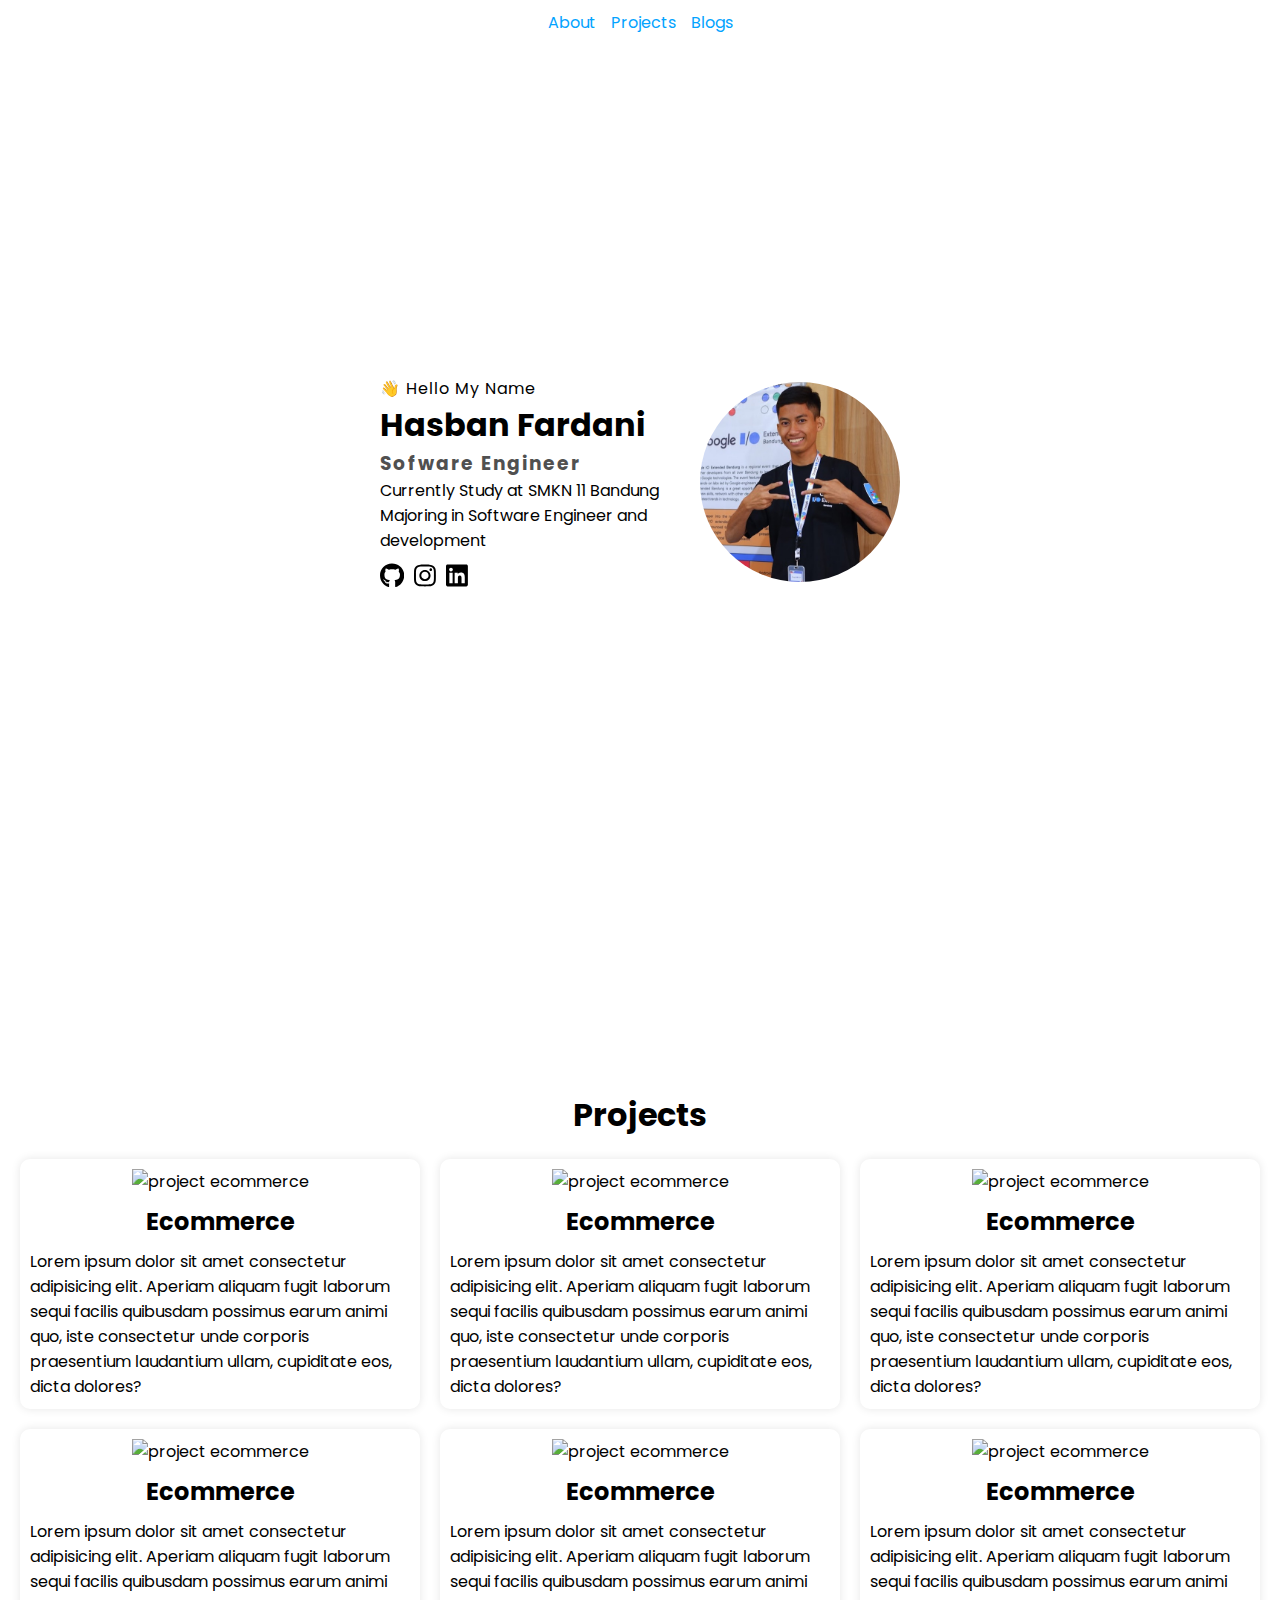
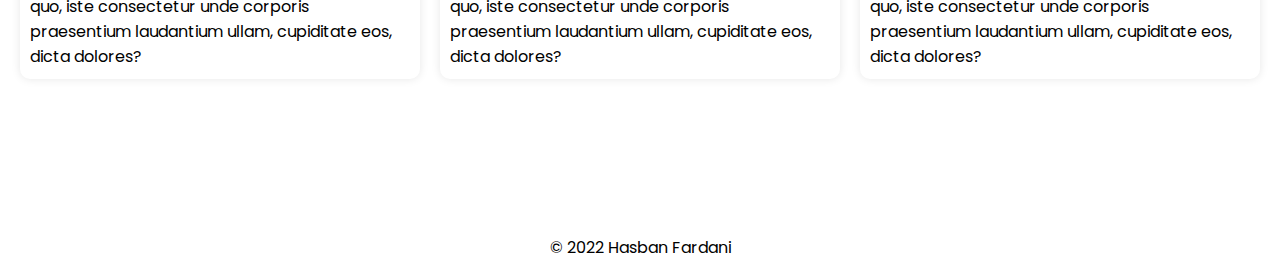
==== html-css-minimalis-porfolio/index.html @ f241a43b "minimalist web portfolio" ====
<!DOCTYPE html>
<html lang="en">

<head>
    <meta charset="UTF-8">
    <meta name="viewport" content="width=device-width, initial-scale=1.0">
    <title>Hasban Fardani</title>
    <link rel="stylesheet" href="style.css">
</head>

<body>
    <header class="navbar">
        <ul class="navbar-list">
            <li><a href="#">About</a></li>
            <li><a href="#projects">Projects</a></li>
            <li><a href="https://blog.hasban.site">Blogs</a></li>
        </ul>
    </header>
    <main>
        <div class="hero" id="about">
            <div class="hero-left">
                <span class="hello">👋 Hello My Name</span>
                <h1>Hasban Fardani</h1>
                <h2>Sofware Engineer</h2>
                <p>Currently Study at SMKN 11 Bandung Majoring in Software Engineer and development</p>
                <div class="hero-social">
                    <a href="https://github.com/hasban-fardani">
                        <svg xmlns="http://www.w3.org/2000/svg" height="25px" viewBox="0 0 496 512"><!--! Font Awesome Free 6.4.2 by @fontawesome - https://fontawesome.com License - https://fontawesome.com/license (Commercial License) Copyright 2023 Fonticons, Inc. --><path d="M165.9 397.4c0 2-2.3 3.6-5.2 3.6-3.3.3-5.6-1.3-5.6-3.6 0-2 2.3-3.6 5.2-3.6 3-.3 5.6 1.3 5.6 3.6zm-31.1-4.5c-.7 2 1.3 4.3 4.3 4.9 2.6 1 5.6 0 6.2-2s-1.3-4.3-4.3-5.2c-2.6-.7-5.5.3-6.2 2.3zm44.2-1.7c-2.9.7-4.9 2.6-4.6 4.9.3 2 2.9 3.3 5.9 2.6 2.9-.7 4.9-2.6 4.6-4.6-.3-1.9-3-3.2-5.9-2.9zM244.8 8C106.1 8 0 113.3 0 252c0 110.9 69.8 205.8 169.5 239.2 12.8 2.3 17.3-5.6 17.3-12.1 0-6.2-.3-40.4-.3-61.4 0 0-70 15-84.7-29.8 0 0-11.4-29.1-27.8-36.6 0 0-22.9-15.7 1.6-15.4 0 0 24.9 2 38.6 25.8 21.9 38.6 58.6 27.5 72.9 20.9 2.3-16 8.8-27.1 16-33.7-55.9-6.2-112.3-14.3-112.3-110.5 0-27.5 7.6-41.3 23.6-58.9-2.6-6.5-11.1-33.3 2.6-67.9 20.9-6.5 69 27 69 27 20-5.6 41.5-8.5 62.8-8.5s42.8 2.9 62.8 8.5c0 0 48.1-33.6 69-27 13.7 34.7 5.2 61.4 2.6 67.9 16 17.7 25.8 31.5 25.8 58.9 0 96.5-58.9 104.2-114.8 110.5 9.2 7.9 17 22.9 17 46.4 0 33.7-.3 75.4-.3 83.6 0 6.5 4.6 14.4 17.3 12.1C428.2 457.8 496 362.9 496 252 496 113.3 383.5 8 244.8 8zM97.2 352.9c-1.3 1-1 3.3.7 5.2 1.6 1.6 3.9 2.3 5.2 1 1.3-1 1-3.3-.7-5.2-1.6-1.6-3.9-2.3-5.2-1zm-10.8-8.1c-.7 1.3.3 2.9 2.3 3.9 1.6 1 3.6.7 4.3-.7.7-1.3-.3-2.9-2.3-3.9-2-.6-3.6-.3-4.3.7zm32.4 35.6c-1.6 1.3-1 4.3 1.3 6.2 2.3 2.3 5.2 2.6 6.5 1 1.3-1.3.7-4.3-1.3-6.2-2.2-2.3-5.2-2.6-6.5-1zm-11.4-14.7c-1.6 1-1.6 3.6 0 5.9 1.6 2.3 4.3 3.3 5.6 2.3 1.6-1.3 1.6-3.9 0-6.2-1.4-2.3-4-3.3-5.6-2z"/></svg>
                    </a>
                    <a href="https://www.instagram.com/hasban_fardani/">
                        <svg xmlns="http://www.w3.org/2000/svg" height="25px" viewBox="0 0 448 512"><!--! Font Awesome Free 6.4.2 by @fontawesome - https://fontawesome.com License - https://fontawesome.com/license (Commercial License) Copyright 2023 Fonticons, Inc. --><path d="M224.1 141c-63.6 0-114.9 51.3-114.9 114.9s51.3 114.9 114.9 114.9S339 319.5 339 255.9 287.7 141 224.1 141zm0 189.6c-41.1 0-74.7-33.5-74.7-74.7s33.5-74.7 74.7-74.7 74.7 33.5 74.7 74.7-33.6 74.7-74.7 74.7zm146.4-194.3c0 14.9-12 26.8-26.8 26.8-14.9 0-26.8-12-26.8-26.8s12-26.8 26.8-26.8 26.8 12 26.8 26.8zm76.1 27.2c-1.7-35.9-9.9-67.7-36.2-93.9-26.2-26.2-58-34.4-93.9-36.2-37-2.1-147.9-2.1-184.9 0-35.8 1.7-67.6 9.9-93.9 36.1s-34.4 58-36.2 93.9c-2.1 37-2.1 147.9 0 184.9 1.7 35.9 9.9 67.7 36.2 93.9s58 34.4 93.9 36.2c37 2.1 147.9 2.1 184.9 0 35.9-1.7 67.7-9.9 93.9-36.2 26.2-26.2 34.4-58 36.2-93.9 2.1-37 2.1-147.8 0-184.8zM398.8 388c-7.8 19.6-22.9 34.7-42.6 42.6-29.5 11.7-99.5 9-132.1 9s-102.7 2.6-132.1-9c-19.6-7.8-34.7-22.9-42.6-42.6-11.7-29.5-9-99.5-9-132.1s-2.6-102.7 9-132.1c7.8-19.6 22.9-34.7 42.6-42.6 29.5-11.7 99.5-9 132.1-9s102.7-2.6 132.1 9c19.6 7.8 34.7 22.9 42.6 42.6 11.7 29.5 9 99.5 9 132.1s2.7 102.7-9 132.1z"/></svg>
                    </a>
                    <a href="https://www.linkedin.com/in/hasban-fardani/">
                        <svg xmlns="http://www.w3.org/2000/svg" height="25px" viewBox="0 0 448 512"><!--! Font Awesome Free 6.4.2 by @fontawesome - https://fontawesome.com License - https://fontawesome.com/license (Commercial License) Copyright 2023 Fonticons, Inc. --><path d="M416 32H31.9C14.3 32 0 46.5 0 64.3v383.4C0 465.5 14.3 480 31.9 480H416c17.6 0 32-14.5 32-32.3V64.3c0-17.8-14.4-32.3-32-32.3zM135.4 416H69V202.2h66.5V416zm-33.2-243c-21.3 0-38.5-17.3-38.5-38.5S80.9 96 102.2 96c21.2 0 38.5 17.3 38.5 38.5 0 21.3-17.2 38.5-38.5 38.5zm282.1 243h-66.4V312c0-24.8-.5-56.7-34.5-56.7-34.6 0-39.9 27-39.9 54.9V416h-66.4V202.2h63.7v29.2h.9c8.9-16.8 30.6-34.5 62.9-34.5 67.2 0 79.7 44.3 79.7 101.9V416z"/></svg>
                    </a>
                </div>
                <div class="hero-skills">

                </div>
            </div>
            <div class="hero-right">
                <img src="images/me-at-google-io-landscape croped.jpg" alt="Hasban" class="hero-image">
            </div>
        </div>
        <div id="projects"> 
            <h1 class="section-title">Projects</h1>
            <div class="project-container">
                <div class="project-item">
                    <img src="https://picsum.photos/300" alt="project ecommerce" class="project-image">
                    <h2 class="project-title">Ecommerce</h2>
                    <p class="project-description">Lorem ipsum dolor sit amet consectetur adipisicing elit. Aperiam aliquam fugit laborum sequi facilis quibusdam possimus earum animi quo, iste consectetur unde corporis praesentium laudantium ullam, cupiditate eos, dicta dolores?</p>
                </div>

                <div class="project-item">
                    <img src="https://picsum.photos/300" alt="project ecommerce" class="project-image">
                    <h2 class="project-title">Ecommerce</h2>
                    <p class="project-description">Lorem ipsum dolor sit amet consectetur adipisicing elit. Aperiam aliquam fugit laborum sequi facilis quibusdam possimus earum animi quo, iste consectetur unde corporis praesentium laudantium ullam, cupiditate eos, dicta dolores?</p>
                </div>

                <div class="project-item">
                    <img src="https://picsum.photos/300" alt="project ecommerce" class="project-image">
                    <h2 class="project-title">Ecommerce</h2>
                    <p class="project-description">Lorem ipsum dolor sit amet consectetur adipisicing elit. Aperiam aliquam fugit laborum sequi facilis quibusdam possimus earum animi quo, iste consectetur unde corporis praesentium laudantium ullam, cupiditate eos, dicta dolores?</p>
                </div>

                <div class="project-item">
                    <img src="https://picsum.photos/300" alt="project ecommerce" class="project-image">
                    <h2 class="project-title">Ecommerce</h2>
                    <p class="project-description">Lorem ipsum dolor sit amet consectetur adipisicing elit. Aperiam aliquam fugit laborum sequi facilis quibusdam possimus earum animi quo, iste consectetur unde corporis praesentium laudantium ullam, cupiditate eos, dicta dolores?</p>
                </div>

                <div class="project-item">
                    <img src="https://picsum.photos/300" alt="project ecommerce" class="project-image">
                    <h2 class="project-title">Ecommerce</h2>
                    <p class="project-description">Lorem ipsum dolor sit amet consectetur adipisicing elit. Aperiam aliquam fugit laborum sequi facilis quibusdam possimus earum animi quo, iste consectetur unde corporis praesentium laudantium ullam, cupiditate eos, dicta dolores?</p>
                </div>

                <div class="project-item">
                    <img src="https://picsum.photos/300" alt="project ecommerce" class="project-image">
                    <h2 class="project-title">Ecommerce</h2>
                    <p class="project-description">Lorem ipsum dolor sit amet consectetur adipisicing elit. Aperiam aliquam fugit laborum sequi facilis quibusdam possimus earum animi quo, iste consectetur unde corporis praesentium laudantium ullam, cupiditate eos, dicta dolores?</p>
                </div>
            </div>
        </div>
    </main>
    <footer style="text-align: center;">
        <p>&copy; 2022 Hasban Fardani</p>
    </footer>
    <script src="main.js"></script>
</body>

</html>
---- html-css-minimalis-porfolio/style.css ----
@import url('https://fonts.googleapis.com/css2?family=Poppins&display=swap');

* {
    margin: 0;
    padding: 0;
}

:root::-webkit-scrollbar {
    background-color: gray;
    width: 10px;
}

:root::-webkit-scrollbar-thumb {
    background-color: rgb(3, 163, 255);
    border-radius: 10px;
}

html {
    scroll-behavior: smooth;
    overflow-x: hidden;
}

body {
    font-family: Poppins;
}

.navbar {
    display: flex;
    justify-content: center;
    align-items: center;
    animation: FadeInLeft 1s ease-in-out;
}

.navbar-list {
    list-style: none;
    display: flex;
    gap: 15px;
    margin-top: 10px;
}

.navbar-list a {
    text-decoration: none;
    color: rgb(3, 163, 255);
    transition: all 0.3s ease-in-out;
}

.navbar-list a:hover {
    text-decoration: underline;
    font-size: large;
    color: blue;
}

.sticky {
    position: fixed;
    top: 0;
    backdrop-filter: blur(10px);
    width: 100%;
}

.hero {
    height: 100dvh;
    width: 100vw;
    display: flex;
    justify-content: center;
    align-items: center;
    gap: 20px;
    animation: fadeIn 1s ease-in-out 0.5s;
}

.hero-image {
    width: 200px;
    height: 200px;
    border-radius: 50%;
    object-fit: cover;
}

.hero-left h1 {
    margin: 0;
    padding: 0;
}

.hero-left h2 {
    margin-top: 0;
    font-size: 14pt;
    color: rgb(80, 80, 80);
    letter-spacing: 2px;
}

.hero-left p {
    max-width: 300px;
}

.hero-social {
    margin-top: 10px;
    display: flex;
    gap: 10px;
    transition: all 0.5s ease-in-out;
}

.hero-social a svg:hover {
    fill: blue;
    transform: scale(1.2);
}

.hello {
    letter-spacing: 1px;
}

#projects {
    text-align: center;
    padding: 0 20px;
    transition: all 0.5s ease-in-out;
    display: flex;
    flex-direction: column;
    justify-content: center;
    align-items: center;
    min-height: 100dvh;
}

.project-container {
    margin-top: 20px;
    gap: 20px;
    text-align: start;
    display: grid;
    grid-template-columns: 1fr 1fr 1fr;
}

.project-item {
    display: flex;
    flex-direction: column;
    justify-content: center;
    align-items: center;
    gap: 10px;
    padding: 10px;
    border-radius: 10px;
    box-shadow: 0 0 10px rgba(0, 0, 0, 0.1);
    transition: all 0.3s ease-in-out;
}

.project-item:hover {
    transform: scale(1.05);
}

/* SM */
@media screen and (max-width: 600px) {
    .hero {
        flex-direction: column-reverse;
        margin-top: 0;
        padding: 0 4px;
    }
    .hero-image {
        width: 150px;
        height: 150px;
        border-radius: 50%;
        object-fit: cover;
    }
}

/* MD */
@media screen and (max-width: 900px) {
    .project-container {
        grid-template-columns: 1fr;
    }
}

@keyframes fadeIn {
    from {
        opacity: 0;
    }
    to {
        opacity: 1;
    }
}

@keyframes FadeInLeft {
    from {
        opacity: 0;
        transform: translateX(-100px);
    }
    to {
        opacity: 1;
        transform: translateX(0);
    }
}
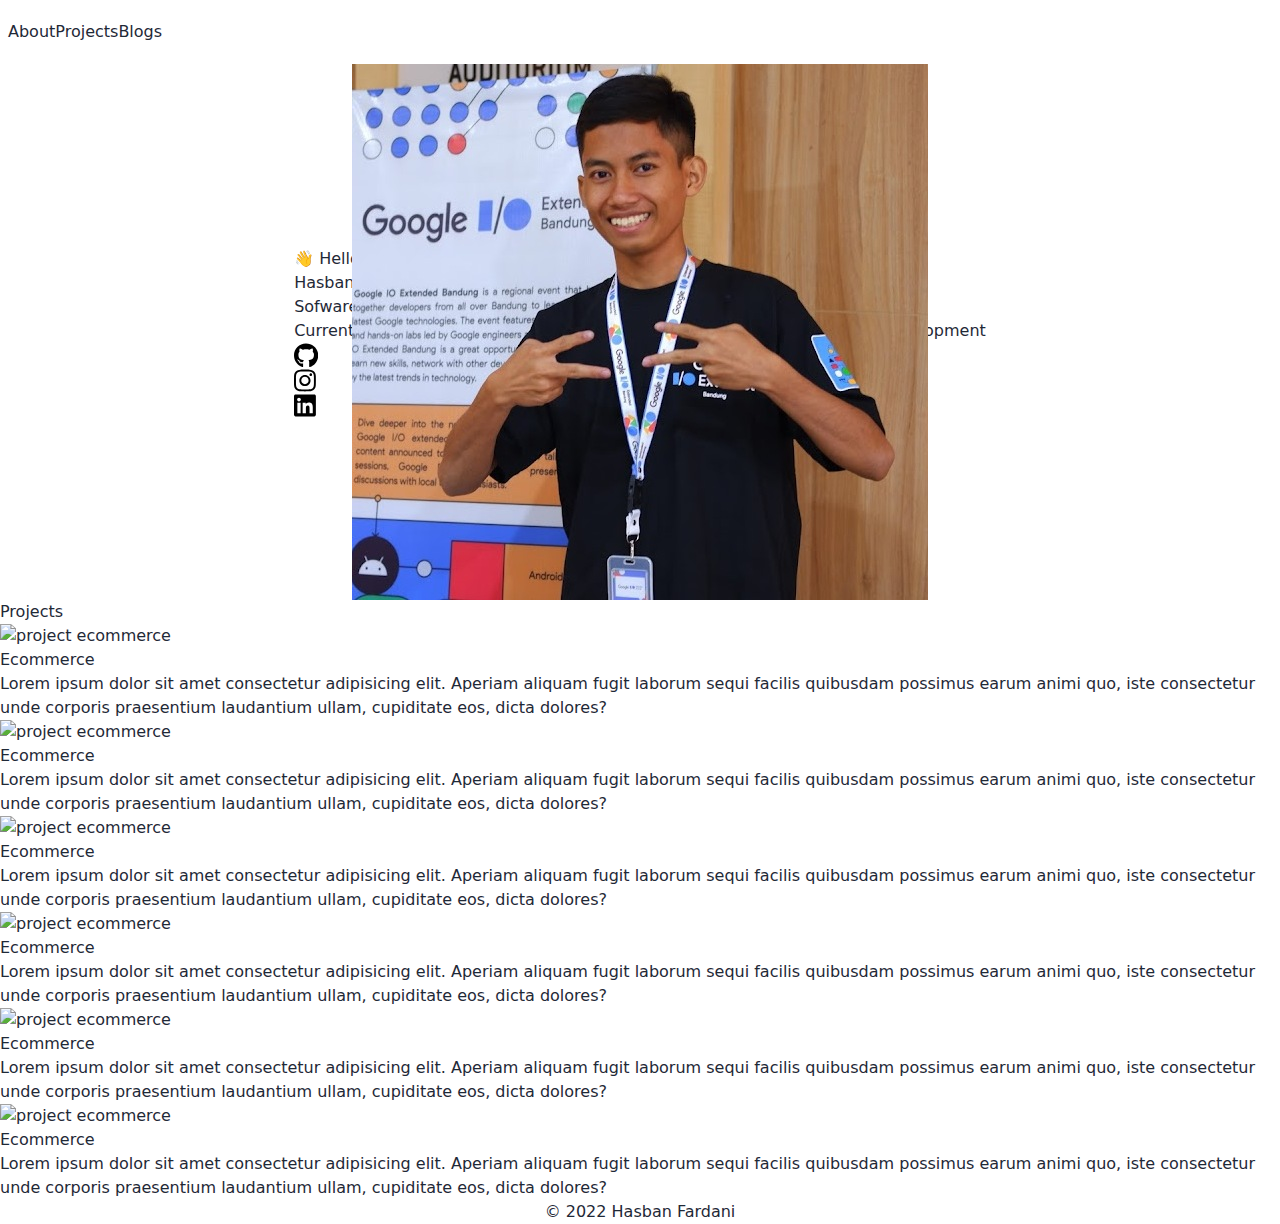
==== commit d7032189: "add index.html and edit last pages" ====
--- a/html-css-minimalis-porfolio/index.html
+++ b/html-css-minimalis-porfolio/index.html
@@ -5,7 +5,7 @@
     <meta charset="UTF-8">
     <meta name="viewport" content="width=device-width, initial-scale=1.0">
     <title>Hasban Fardani</title>
-    <link rel="stylesheet" href="style.css">
+    <link rel="stylesheet" href="/style.css">
 </head>
 
 <body>
--- a/style.css
+++ b/style.css
@@ -0,0 +1,2139 @@
+/*
+! tailwindcss v3.3.5 | MIT License | https://tailwindcss.com
+*/
+
+/*
+1. Prevent padding and border from affecting element width. (https://github.com/mozdevs/cssremedy/issues/4)
+2. Allow adding a border to an element by just adding a border-width. (https://github.com/tailwindcss/tailwindcss/pull/116)
+*/
+
+*,
+::before,
+::after {
+  box-sizing: border-box;
+  /* 1 */
+  border-width: 0;
+  /* 2 */
+  border-style: solid;
+  /* 2 */
+  border-color: #e5e7eb;
+  /* 2 */
+}
+
+::before,
+::after {
+  --tw-content: '';
+}
+
+/*
+1. Use a consistent sensible line-height in all browsers.
+2. Prevent adjustments of font size after orientation changes in iOS.
+3. Use a more readable tab size.
+4. Use the user's configured `sans` font-family by default.
+5. Use the user's configured `sans` font-feature-settings by default.
+6. Use the user's configured `sans` font-variation-settings by default.
+*/
+
+html {
+  line-height: 1.5;
+  /* 1 */
+  -webkit-text-size-adjust: 100%;
+  /* 2 */
+  -moz-tab-size: 4;
+  /* 3 */
+  -o-tab-size: 4;
+     tab-size: 4;
+  /* 3 */
+  font-family: ui-sans-serif, system-ui, -apple-system, BlinkMacSystemFont, "Segoe UI", Roboto, "Helvetica Neue", Arial, "Noto Sans", sans-serif, "Apple Color Emoji", "Segoe UI Emoji", "Segoe UI Symbol", "Noto Color Emoji";
+  /* 4 */
+  font-feature-settings: normal;
+  /* 5 */
+  font-variation-settings: normal;
+  /* 6 */
+}
+
+/*
+1. Remove the margin in all browsers.
+2. Inherit line-height from `html` so users can set them as a class directly on the `html` element.
+*/
+
+body {
+  margin: 0;
+  /* 1 */
+  line-height: inherit;
+  /* 2 */
+}
+
+/*
+1. Add the correct height in Firefox.
+2. Correct the inheritance of border color in Firefox. (https://bugzilla.mozilla.org/show_bug.cgi?id=190655)
+3. Ensure horizontal rules are visible by default.
+*/
+
+hr {
+  height: 0;
+  /* 1 */
+  color: inherit;
+  /* 2 */
+  border-top-width: 1px;
+  /* 3 */
+}
+
+/*
+Add the correct text decoration in Chrome, Edge, and Safari.
+*/
+
+abbr:where([title]) {
+  -webkit-text-decoration: underline dotted;
+          text-decoration: underline dotted;
+}
+
+/*
+Remove the default font size and weight for headings.
+*/
+
+h1,
+h2,
+h3,
+h4,
+h5,
+h6 {
+  font-size: inherit;
+  font-weight: inherit;
+}
+
+/*
+Reset links to optimize for opt-in styling instead of opt-out.
+*/
+
+a {
+  color: inherit;
+  text-decoration: inherit;
+}
+
+/*
+Add the correct font weight in Edge and Safari.
+*/
+
+b,
+strong {
+  font-weight: bolder;
+}
+
+/*
+1. Use the user's configured `mono` font family by default.
+2. Correct the odd `em` font sizing in all browsers.
+*/
+
+code,
+kbd,
+samp,
+pre {
+  font-family: ui-monospace, SFMono-Regular, Menlo, Monaco, Consolas, "Liberation Mono", "Courier New", monospace;
+  /* 1 */
+  font-size: 1em;
+  /* 2 */
+}
+
+/*
+Add the correct font size in all browsers.
+*/
+
+small {
+  font-size: 80%;
+}
+
+/*
+Prevent `sub` and `sup` elements from affecting the line height in all browsers.
+*/
+
+sub,
+sup {
+  font-size: 75%;
+  line-height: 0;
+  position: relative;
+  vertical-align: baseline;
+}
+
+sub {
+  bottom: -0.25em;
+}
+
+sup {
+  top: -0.5em;
+}
+
+/*
+1. Remove text indentation from table contents in Chrome and Safari. (https://bugs.chromium.org/p/chromium/issues/detail?id=999088, https://bugs.webkit.org/show_bug.cgi?id=201297)
+2. Correct table border color inheritance in all Chrome and Safari. (https://bugs.chromium.org/p/chromium/issues/detail?id=935729, https://bugs.webkit.org/show_bug.cgi?id=195016)
+3. Remove gaps between table borders by default.
+*/
+
+table {
+  text-indent: 0;
+  /* 1 */
+  border-color: inherit;
+  /* 2 */
+  border-collapse: collapse;
+  /* 3 */
+}
+
+/*
+1. Change the font styles in all browsers.
+2. Remove the margin in Firefox and Safari.
+3. Remove default padding in all browsers.
+*/
+
+button,
+input,
+optgroup,
+select,
+textarea {
+  font-family: inherit;
+  /* 1 */
+  font-feature-settings: inherit;
+  /* 1 */
+  font-variation-settings: inherit;
+  /* 1 */
+  font-size: 100%;
+  /* 1 */
+  font-weight: inherit;
+  /* 1 */
+  line-height: inherit;
+  /* 1 */
+  color: inherit;
+  /* 1 */
+  margin: 0;
+  /* 2 */
+  padding: 0;
+  /* 3 */
+}
+
+/*
+Remove the inheritance of text transform in Edge and Firefox.
+*/
+
+button,
+select {
+  text-transform: none;
+}
+
+/*
+1. Correct the inability to style clickable types in iOS and Safari.
+2. Remove default button styles.
+*/
+
+button,
+[type='button'],
+[type='reset'],
+[type='submit'] {
+  -webkit-appearance: button;
+  /* 1 */
+  background-color: transparent;
+  /* 2 */
+  background-image: none;
+  /* 2 */
+}
+
+/*
+Use the modern Firefox focus style for all focusable elements.
+*/
+
+:-moz-focusring {
+  outline: auto;
+}
+
+/*
+Remove the additional `:invalid` styles in Firefox. (https://github.com/mozilla/gecko-dev/blob/2f9eacd9d3d995c937b4251a5557d95d494c9be1/layout/style/res/forms.css#L728-L737)
+*/
+
+:-moz-ui-invalid {
+  box-shadow: none;
+}
+
+/*
+Add the correct vertical alignment in Chrome and Firefox.
+*/
+
+progress {
+  vertical-align: baseline;
+}
+
+/*
+Correct the cursor style of increment and decrement buttons in Safari.
+*/
+
+::-webkit-inner-spin-button,
+::-webkit-outer-spin-button {
+  height: auto;
+}
+
+/*
+1. Correct the odd appearance in Chrome and Safari.
+2. Correct the outline style in Safari.
+*/
+
+[type='search'] {
+  -webkit-appearance: textfield;
+  /* 1 */
+  outline-offset: -2px;
+  /* 2 */
+}
+
+/*
+Remove the inner padding in Chrome and Safari on macOS.
+*/
+
+::-webkit-search-decoration {
+  -webkit-appearance: none;
+}
+
+/*
+1. Correct the inability to style clickable types in iOS and Safari.
+2. Change font properties to `inherit` in Safari.
+*/
+
+::-webkit-file-upload-button {
+  -webkit-appearance: button;
+  /* 1 */
+  font: inherit;
+  /* 2 */
+}
+
+/*
+Add the correct display in Chrome and Safari.
+*/
+
+summary {
+  display: list-item;
+}
+
+/*
+Removes the default spacing and border for appropriate elements.
+*/
+
+blockquote,
+dl,
+dd,
+h1,
+h2,
+h3,
+h4,
+h5,
+h6,
+hr,
+figure,
+p,
+pre {
+  margin: 0;
+}
+
+fieldset {
+  margin: 0;
+  padding: 0;
+}
+
+legend {
+  padding: 0;
+}
+
+ol,
+ul,
+menu {
+  list-style: none;
+  margin: 0;
+  padding: 0;
+}
+
+/*
+Reset default styling for dialogs.
+*/
+
+dialog {
+  padding: 0;
+}
+
+/*
+Prevent resizing textareas horizontally by default.
+*/
+
+textarea {
+  resize: vertical;
+}
+
+/*
+1. Reset the default placeholder opacity in Firefox. (https://github.com/tailwindlabs/tailwindcss/issues/3300)
+2. Set the default placeholder color to the user's configured gray 400 color.
+*/
+
+input::-moz-placeholder, textarea::-moz-placeholder {
+  opacity: 1;
+  /* 1 */
+  color: #9ca3af;
+  /* 2 */
+}
+
+input::placeholder,
+textarea::placeholder {
+  opacity: 1;
+  /* 1 */
+  color: #9ca3af;
+  /* 2 */
+}
+
+/*
+Set the default cursor for buttons.
+*/
+
+button,
+[role="button"] {
+  cursor: pointer;
+}
+
+/*
+Make sure disabled buttons don't get the pointer cursor.
+*/
+
+:disabled {
+  cursor: default;
+}
+
+/*
+1. Make replaced elements `display: block` by default. (https://github.com/mozdevs/cssremedy/issues/14)
+2. Add `vertical-align: middle` to align replaced elements more sensibly by default. (https://github.com/jensimmons/cssremedy/issues/14#issuecomment-634934210)
+   This can trigger a poorly considered lint error in some tools but is included by design.
+*/
+
+img,
+svg,
+video,
+canvas,
+audio,
+iframe,
+embed,
+object {
+  display: block;
+  /* 1 */
+  vertical-align: middle;
+  /* 2 */
+}
+
+/*
+Constrain images and videos to the parent width and preserve their intrinsic aspect ratio. (https://github.com/mozdevs/cssremedy/issues/14)
+*/
+
+img,
+video {
+  max-width: 100%;
+  height: auto;
+}
+
+/* Make elements with the HTML hidden attribute stay hidden by default */
+
+[hidden] {
+  display: none;
+}
+
+:root,
+[data-theme] {
+  background-color: var(--fallback-b1,oklch(var(--b1)/1));
+  color: var(--fallback-bc,oklch(var(--bc)/1));
+}
+
+@supports not (color: oklch(0 0 0)) {
+  :root {
+    color-scheme: light;
+    --fallback-p: #491eff;
+    --fallback-pc: #d4dbff;
+    --fallback-s: #ff41c7;
+    --fallback-sc: #fff9fc;
+    --fallback-a: #00cfbd;
+    --fallback-ac: #00100d;
+    --fallback-n: #2b3440;
+    --fallback-nc: #d7dde4;
+    --fallback-b1: #ffffff;
+    --fallback-b2: #e5e6e6;
+    --fallback-b3: #e5e6e6;
+    --fallback-bc: #1f2937;
+    --fallback-in: #00b3f0;
+    --fallback-inc: #000000;
+    --fallback-su: #00ca92;
+    --fallback-suc: #000000;
+    --fallback-wa: #ffc22d;
+    --fallback-wac: #000000;
+    --fallback-er: #ff6f70;
+    --fallback-erc: #000000;
+  }
+
+  @media (prefers-color-scheme: dark) {
+    :root {
+      color-scheme: dark;
+      --fallback-p: #7582ff;
+      --fallback-pc: #050617;
+      --fallback-s: #ff71cf;
+      --fallback-sc: #190211;
+      --fallback-a: #00c7b5;
+      --fallback-ac: #000e0c;
+      --fallback-n: #2a323c;
+      --fallback-nc: #a6adbb;
+      --fallback-b1: #1d232a;
+      --fallback-b2: #191e24;
+      --fallback-b3: #15191e;
+      --fallback-bc: #a6adbb;
+      --fallback-in: #00b3f0;
+      --fallback-inc: #000000;
+      --fallback-su: #00ca92;
+      --fallback-suc: #000000;
+      --fallback-wa: #ffc22d;
+      --fallback-wac: #000000;
+      --fallback-er: #ff6f70;
+      --fallback-erc: #000000;
+    }
+  }
+}
+
+html {
+  -webkit-tap-highlight-color: transparent;
+}
+
+:root {
+  color-scheme: light;
+  --in: 0.7206 0.191 231.6;
+  --su: 64.8% 0.150 160;
+  --wa: 0.8471 0.199 83.87;
+  --er: 0.7176 0.221 22.18;
+  --pc: 0.89824 0.06192 275.75;
+  --ac: 0.15352 0.0368 183.61;
+  --inc: 0 0 0;
+  --suc: 0 0 0;
+  --wac: 0 0 0;
+  --erc: 0 0 0;
+  --rounded-box: 1rem;
+  --rounded-btn: 0.5rem;
+  --rounded-badge: 1.9rem;
+  --animation-btn: 0.25s;
+  --animation-input: .2s;
+  --btn-focus-scale: 0.95;
+  --border-btn: 1px;
+  --tab-border: 1px;
+  --tab-radius: 0.5rem;
+  --p: 0.4912 0.3096 275.75;
+  --s: 0.6971 0.329 342.55;
+  --sc: 0.9871 0.0106 342.55;
+  --a: 0.7676 0.184 183.61;
+  --n: 0.321785 0.02476 255.701624;
+  --nc: 0.894994 0.011585 252.096176;
+  --b1: 1 0 0;
+  --b2: 0.961151 0 0;
+  --b3: 0.924169 0.00108 197.137559;
+  --bc: 0.278078 0.029596 256.847952;
+}
+
+@media (prefers-color-scheme: dark) {
+  :root {
+    color-scheme: dark;
+    --in: 0.7206 0.191 231.6;
+    --su: 64.8% 0.150 160;
+    --wa: 0.8471 0.199 83.87;
+    --er: 0.7176 0.221 22.18;
+    --pc: 0.13138 0.0392 275.75;
+    --sc: 0.1496 0.052 342.55;
+    --ac: 0.14902 0.0334 183.61;
+    --inc: 0 0 0;
+    --suc: 0 0 0;
+    --wac: 0 0 0;
+    --erc: 0 0 0;
+    --rounded-box: 1rem;
+    --rounded-btn: 0.5rem;
+    --rounded-badge: 1.9rem;
+    --animation-btn: 0.25s;
+    --animation-input: .2s;
+    --btn-focus-scale: 0.95;
+    --border-btn: 1px;
+    --tab-border: 1px;
+    --tab-radius: 0.5rem;
+    --p: 0.6569 0.196 275.75;
+    --s: 0.748 0.26 342.55;
+    --a: 0.7451 0.167 183.61;
+    --n: 0.313815 0.021108 254.139175;
+    --nc: 0.746477 0.0216 264.435964;
+    --b1: 0.253267 0.015896 252.417568;
+    --b2: 0.232607 0.013807 253.100675;
+    --b3: 0.211484 0.01165 254.087939;
+    --bc: 0.746477 0.0216 264.435964;
+  }
+}
+
+[data-theme=light] {
+  color-scheme: light;
+  --in: 0.7206 0.191 231.6;
+  --su: 64.8% 0.150 160;
+  --wa: 0.8471 0.199 83.87;
+  --er: 0.7176 0.221 22.18;
+  --pc: 0.89824 0.06192 275.75;
+  --ac: 0.15352 0.0368 183.61;
+  --inc: 0 0 0;
+  --suc: 0 0 0;
+  --wac: 0 0 0;
+  --erc: 0 0 0;
+  --rounded-box: 1rem;
+  --rounded-btn: 0.5rem;
+  --rounded-badge: 1.9rem;
+  --animation-btn: 0.25s;
+  --animation-input: .2s;
+  --btn-focus-scale: 0.95;
+  --border-btn: 1px;
+  --tab-border: 1px;
+  --tab-radius: 0.5rem;
+  --p: 0.4912 0.3096 275.75;
+  --s: 0.6971 0.329 342.55;
+  --sc: 0.9871 0.0106 342.55;
+  --a: 0.7676 0.184 183.61;
+  --n: 0.321785 0.02476 255.701624;
+  --nc: 0.894994 0.011585 252.096176;
+  --b1: 1 0 0;
+  --b2: 0.961151 0 0;
+  --b3: 0.924169 0.00108 197.137559;
+  --bc: 0.278078 0.029596 256.847952;
+}
+
+:root:has(input.theme-controller[value=light]:checked) {
+  color-scheme: light;
+  --in: 0.7206 0.191 231.6;
+  --su: 64.8% 0.150 160;
+  --wa: 0.8471 0.199 83.87;
+  --er: 0.7176 0.221 22.18;
+  --pc: 0.89824 0.06192 275.75;
+  --ac: 0.15352 0.0368 183.61;
+  --inc: 0 0 0;
+  --suc: 0 0 0;
+  --wac: 0 0 0;
+  --erc: 0 0 0;
+  --rounded-box: 1rem;
+  --rounded-btn: 0.5rem;
+  --rounded-badge: 1.9rem;
+  --animation-btn: 0.25s;
+  --animation-input: .2s;
+  --btn-focus-scale: 0.95;
+  --border-btn: 1px;
+  --tab-border: 1px;
+  --tab-radius: 0.5rem;
+  --p: 0.4912 0.3096 275.75;
+  --s: 0.6971 0.329 342.55;
+  --sc: 0.9871 0.0106 342.55;
+  --a: 0.7676 0.184 183.61;
+  --n: 0.321785 0.02476 255.701624;
+  --nc: 0.894994 0.011585 252.096176;
+  --b1: 1 0 0;
+  --b2: 0.961151 0 0;
+  --b3: 0.924169 0.00108 197.137559;
+  --bc: 0.278078 0.029596 256.847952;
+}
+
+[data-theme=dark] {
+  color-scheme: dark;
+  --in: 0.7206 0.191 231.6;
+  --su: 64.8% 0.150 160;
+  --wa: 0.8471 0.199 83.87;
+  --er: 0.7176 0.221 22.18;
+  --pc: 0.13138 0.0392 275.75;
+  --sc: 0.1496 0.052 342.55;
+  --ac: 0.14902 0.0334 183.61;
+  --inc: 0 0 0;
+  --suc: 0 0 0;
+  --wac: 0 0 0;
+  --erc: 0 0 0;
+  --rounded-box: 1rem;
+  --rounded-btn: 0.5rem;
+  --rounded-badge: 1.9rem;
+  --animation-btn: 0.25s;
+  --animation-input: .2s;
+  --btn-focus-scale: 0.95;
+  --border-btn: 1px;
+  --tab-border: 1px;
+  --tab-radius: 0.5rem;
+  --p: 0.6569 0.196 275.75;
+  --s: 0.748 0.26 342.55;
+  --a: 0.7451 0.167 183.61;
+  --n: 0.313815 0.021108 254.139175;
+  --nc: 0.746477 0.0216 264.435964;
+  --b1: 0.253267 0.015896 252.417568;
+  --b2: 0.232607 0.013807 253.100675;
+  --b3: 0.211484 0.01165 254.087939;
+  --bc: 0.746477 0.0216 264.435964;
+}
+
+:root:has(input.theme-controller[value=dark]:checked) {
+  color-scheme: dark;
+  --in: 0.7206 0.191 231.6;
+  --su: 64.8% 0.150 160;
+  --wa: 0.8471 0.199 83.87;
+  --er: 0.7176 0.221 22.18;
+  --pc: 0.13138 0.0392 275.75;
+  --sc: 0.1496 0.052 342.55;
+  --ac: 0.14902 0.0334 183.61;
+  --inc: 0 0 0;
+  --suc: 0 0 0;
+  --wac: 0 0 0;
+  --erc: 0 0 0;
+  --rounded-box: 1rem;
+  --rounded-btn: 0.5rem;
+  --rounded-badge: 1.9rem;
+  --animation-btn: 0.25s;
+  --animation-input: .2s;
+  --btn-focus-scale: 0.95;
+  --border-btn: 1px;
+  --tab-border: 1px;
+  --tab-radius: 0.5rem;
+  --p: 0.6569 0.196 275.75;
+  --s: 0.748 0.26 342.55;
+  --a: 0.7451 0.167 183.61;
+  --n: 0.313815 0.021108 254.139175;
+  --nc: 0.746477 0.0216 264.435964;
+  --b1: 0.253267 0.015896 252.417568;
+  --b2: 0.232607 0.013807 253.100675;
+  --b3: 0.211484 0.01165 254.087939;
+  --bc: 0.746477 0.0216 264.435964;
+}
+
+*, ::before, ::after {
+  --tw-border-spacing-x: 0;
+  --tw-border-spacing-y: 0;
+  --tw-translate-x: 0;
+  --tw-translate-y: 0;
+  --tw-rotate: 0;
+  --tw-skew-x: 0;
+  --tw-skew-y: 0;
+  --tw-scale-x: 1;
+  --tw-scale-y: 1;
+  --tw-pan-x:  ;
+  --tw-pan-y:  ;
+  --tw-pinch-zoom:  ;
+  --tw-scroll-snap-strictness: proximity;
+  --tw-gradient-from-position:  ;
+  --tw-gradient-via-position:  ;
+  --tw-gradient-to-position:  ;
+  --tw-ordinal:  ;
+  --tw-slashed-zero:  ;
+  --tw-numeric-figure:  ;
+  --tw-numeric-spacing:  ;
+  --tw-numeric-fraction:  ;
+  --tw-ring-inset:  ;
+  --tw-ring-offset-width: 0px;
+  --tw-ring-offset-color: #fff;
+  --tw-ring-color: rgb(59 130 246 / 0.5);
+  --tw-ring-offset-shadow: 0 0 #0000;
+  --tw-ring-shadow: 0 0 #0000;
+  --tw-shadow: 0 0 #0000;
+  --tw-shadow-colored: 0 0 #0000;
+  --tw-blur:  ;
+  --tw-brightness:  ;
+  --tw-contrast:  ;
+  --tw-grayscale:  ;
+  --tw-hue-rotate:  ;
+  --tw-invert:  ;
+  --tw-saturate:  ;
+  --tw-sepia:  ;
+  --tw-drop-shadow:  ;
+  --tw-backdrop-blur:  ;
+  --tw-backdrop-brightness:  ;
+  --tw-backdrop-contrast:  ;
+  --tw-backdrop-grayscale:  ;
+  --tw-backdrop-hue-rotate:  ;
+  --tw-backdrop-invert:  ;
+  --tw-backdrop-opacity:  ;
+  --tw-backdrop-saturate:  ;
+  --tw-backdrop-sepia:  ;
+}
+
+::backdrop {
+  --tw-border-spacing-x: 0;
+  --tw-border-spacing-y: 0;
+  --tw-translate-x: 0;
+  --tw-translate-y: 0;
+  --tw-rotate: 0;
+  --tw-skew-x: 0;
+  --tw-skew-y: 0;
+  --tw-scale-x: 1;
+  --tw-scale-y: 1;
+  --tw-pan-x:  ;
+  --tw-pan-y:  ;
+  --tw-pinch-zoom:  ;
+  --tw-scroll-snap-strictness: proximity;
+  --tw-gradient-from-position:  ;
+  --tw-gradient-via-position:  ;
+  --tw-gradient-to-position:  ;
+  --tw-ordinal:  ;
+  --tw-slashed-zero:  ;
+  --tw-numeric-figure:  ;
+  --tw-numeric-spacing:  ;
+  --tw-numeric-fraction:  ;
+  --tw-ring-inset:  ;
+  --tw-ring-offset-width: 0px;
+  --tw-ring-offset-color: #fff;
+  --tw-ring-color: rgb(59 130 246 / 0.5);
+  --tw-ring-offset-shadow: 0 0 #0000;
+  --tw-ring-shadow: 0 0 #0000;
+  --tw-shadow: 0 0 #0000;
+  --tw-shadow-colored: 0 0 #0000;
+  --tw-blur:  ;
+  --tw-brightness:  ;
+  --tw-contrast:  ;
+  --tw-grayscale:  ;
+  --tw-hue-rotate:  ;
+  --tw-invert:  ;
+  --tw-saturate:  ;
+  --tw-sepia:  ;
+  --tw-drop-shadow:  ;
+  --tw-backdrop-blur:  ;
+  --tw-backdrop-brightness:  ;
+  --tw-backdrop-contrast:  ;
+  --tw-backdrop-grayscale:  ;
+  --tw-backdrop-hue-rotate:  ;
+  --tw-backdrop-invert:  ;
+  --tw-backdrop-opacity:  ;
+  --tw-backdrop-saturate:  ;
+  --tw-backdrop-sepia:  ;
+}
+
+.badge {
+  display: inline-flex;
+  align-items: center;
+  justify-content: center;
+  transition-property: color, background-color, border-color, text-decoration-color, fill, stroke, opacity, box-shadow, transform, filter, -webkit-backdrop-filter;
+  transition-property: color, background-color, border-color, text-decoration-color, fill, stroke, opacity, box-shadow, transform, filter, backdrop-filter;
+  transition-property: color, background-color, border-color, text-decoration-color, fill, stroke, opacity, box-shadow, transform, filter, backdrop-filter, -webkit-backdrop-filter;
+  transition-timing-function: cubic-bezier(0.4, 0, 0.2, 1);
+  transition-timing-function: cubic-bezier(0, 0, 0.2, 1);
+  transition-duration: 200ms;
+  height: 1.25rem;
+  font-size: 0.875rem;
+  line-height: 1.25rem;
+  width: -moz-fit-content;
+  width: fit-content;
+  padding-left: 0.563rem;
+  padding-right: 0.563rem;
+  border-radius: var(--rounded-badge, 1.9rem);
+  border-width: 1px;
+  --tw-border-opacity: 1;
+  border-color: var(--fallback-b2,oklch(var(--b2)/var(--tw-border-opacity)));
+  --tw-bg-opacity: 1;
+  background-color: var(--fallback-b1,oklch(var(--b1)/var(--tw-bg-opacity)));
+  --tw-text-opacity: 1;
+  color: var(--fallback-bc,oklch(var(--bc)/var(--tw-text-opacity)));
+}
+
+@media (hover:hover) {
+  .label a:hover {
+    --tw-text-opacity: 1;
+    color: var(--fallback-bc,oklch(var(--bc)/var(--tw-text-opacity)));
+  }
+
+  .menu li > *:not(ul):not(.menu-title):not(details):active,
+.menu li > *:not(ul):not(.menu-title):not(details).active,
+.menu li > details > summary:active {
+    --tw-bg-opacity: 1;
+    background-color: var(--fallback-n,oklch(var(--n)/var(--tw-bg-opacity)));
+    --tw-text-opacity: 1;
+    color: var(--fallback-nc,oklch(var(--nc)/var(--tw-text-opacity)));
+  }
+}
+
+.btn {
+  display: inline-flex;
+  height: 3rem;
+  min-height: 3rem;
+  flex-shrink: 0;
+  cursor: pointer;
+  -webkit-user-select: none;
+     -moz-user-select: none;
+          user-select: none;
+  flex-wrap: wrap;
+  align-items: center;
+  justify-content: center;
+  border-radius: var(--rounded-btn, 0.5rem);
+  border-color: transparent;
+  border-color: oklch(var(--btn-color, var(--b2)) / var(--tw-border-opacity));
+  padding-left: 1rem;
+  padding-right: 1rem;
+  text-align: center;
+  font-size: 0.875rem;
+  line-height: 1em;
+  gap: 0.5rem;
+  font-weight: 600;
+  text-decoration-line: none;
+  transition-duration: 200ms;
+  transition-timing-function: cubic-bezier(0, 0, 0.2, 1);
+  border-width: var(--border-btn, 1px);
+  animation: button-pop var(--animation-btn, 0.25s) ease-out;
+  transition-property: color, background-color, border-color, opacity, box-shadow, transform;
+  --tw-text-opacity: 1;
+  color: var(--fallback-bc,oklch(var(--bc)/var(--tw-text-opacity)));
+  --tw-shadow: 0 1px 2px 0 rgb(0 0 0 / 0.05);
+  --tw-shadow-colored: 0 1px 2px 0 var(--tw-shadow-color);
+  box-shadow: var(--tw-ring-offset-shadow, 0 0 #0000), var(--tw-ring-shadow, 0 0 #0000), var(--tw-shadow);
+  outline-color: var(--fallback-bc,oklch(var(--bc)/1));
+  background-color: oklch(var(--btn-color, var(--b2)) / var(--tw-bg-opacity));
+  --tw-bg-opacity: 1;
+  --tw-border-opacity: 1;
+}
+
+.btn-disabled,
+  .btn[disabled],
+  .btn:disabled {
+  pointer-events: none;
+}
+
+:where(.btn:is(input[type="checkbox"])),
+:where(.btn:is(input[type="radio"])) {
+  width: auto;
+  -webkit-appearance: none;
+     -moz-appearance: none;
+          appearance: none;
+}
+
+.btn:is(input[type="checkbox"]):after,
+.btn:is(input[type="radio"]):after {
+  --tw-content: attr(aria-label);
+  content: var(--tw-content);
+}
+
+.card {
+  position: relative;
+  display: flex;
+  flex-direction: column;
+  border-radius: var(--rounded-box, 1rem);
+}
+
+.card:focus {
+  outline: 2px solid transparent;
+  outline-offset: 2px;
+}
+
+.card-body {
+  display: flex;
+  flex: 1 1 auto;
+  flex-direction: column;
+  padding: var(--padding-card, 2rem);
+  gap: 0.5rem;
+}
+
+.card-body :where(p) {
+  flex-grow: 1;
+}
+
+.card-actions {
+  display: flex;
+  flex-wrap: wrap;
+  align-items: flex-start;
+  gap: 0.5rem;
+}
+
+.card figure {
+  display: flex;
+  align-items: center;
+  justify-content: center;
+}
+
+.card.image-full {
+  display: grid;
+}
+
+.card.image-full:before {
+  position: relative;
+  content: "";
+  z-index: 10;
+  border-radius: var(--rounded-box, 1rem);
+  --tw-bg-opacity: 1;
+  background-color: var(--fallback-n,oklch(var(--n)/var(--tw-bg-opacity)));
+  opacity: 0.75;
+}
+
+.card.image-full:before,
+    .card.image-full > * {
+  grid-column-start: 1;
+  grid-row-start: 1;
+}
+
+.card.image-full > figure img {
+  height: 100%;
+  -o-object-fit: cover;
+     object-fit: cover;
+}
+
+.card.image-full > .card-body {
+  position: relative;
+  z-index: 20;
+  --tw-text-opacity: 1;
+  color: var(--fallback-nc,oklch(var(--nc)/var(--tw-text-opacity)));
+}
+
+.checkbox {
+  flex-shrink: 0;
+  --chkbg: var(--fallback-bc,oklch(var(--bc)/1));
+  --chkfg: var(--fallback-b1,oklch(var(--b1)/1));
+  height: 1.5rem;
+  width: 1.5rem;
+  cursor: pointer;
+  -webkit-appearance: none;
+     -moz-appearance: none;
+          appearance: none;
+  border-radius: var(--rounded-btn, 0.5rem);
+  border-width: 1px;
+  border-color: var(--fallback-bc,oklch(var(--bc)/var(--tw-border-opacity)));
+  --tw-border-opacity: 0.2;
+}
+
+@media (hover: hover) {
+  .btn:hover {
+    --tw-border-opacity: 1;
+    border-color: var(--fallback-b3,oklch(var(--b3)/var(--tw-border-opacity)));
+    --tw-bg-opacity: 1;
+    background-color: var(--fallback-b3,oklch(var(--b3)/var(--tw-bg-opacity)));
+  }
+
+  @supports (color: color-mix(in oklab, black, black)) {
+    .btn:hover {
+      background-color: color-mix(
+            in oklab,
+            oklch(var(--btn-color, var(--b2)) / var(--tw-bg-opacity, 1)) 90%,
+            black
+          );
+      border-color: color-mix(
+            in oklab,
+            oklch(var(--btn-color, var(--b2)) / var(--tw-border-opacity, 1)) 90%,
+            black
+          );
+    }
+  }
+
+  @supports not (color: oklch(0 0 0)) {
+    .btn:hover {
+      background-color: var(--btn-color, var(--fallback-b2));
+      border-color: var(--btn-color, var(--fallback-b2));
+    }
+  }
+
+  .btn.glass:hover {
+    --glass-opacity: 25%;
+    --glass-border-opacity: 15%;
+  }
+
+  .btn-ghost:hover {
+    border-color: transparent;
+  }
+
+  @supports (color: oklch(0 0 0)) {
+    .btn-ghost:hover {
+      background-color: var(--fallback-bc,oklch(var(--bc)/0.2));
+    }
+  }
+
+  .btn-outline.btn-primary:hover {
+    --tw-text-opacity: 1;
+    color: var(--fallback-pc,oklch(var(--pc)/var(--tw-text-opacity)));
+  }
+
+  @supports (color: color-mix(in oklab, black, black)) {
+    .btn-outline.btn-primary:hover {
+      background-color: color-mix(in oklab, var(--fallback-p,oklch(var(--p)/1)) 90%, black);
+      border-color: color-mix(in oklab, var(--fallback-p,oklch(var(--p)/1)) 90%, black);
+    }
+  }
+
+  .btn-disabled:hover,
+    .btn[disabled]:hover,
+    .btn:disabled:hover {
+    --tw-border-opacity: 0;
+    background-color: var(--fallback-n,oklch(var(--n)/var(--tw-bg-opacity)));
+    --tw-bg-opacity: 0.2;
+    color: var(--fallback-bc,oklch(var(--bc)/var(--tw-text-opacity)));
+    --tw-text-opacity: 0.2;
+  }
+
+  @supports (color: color-mix(in oklab, black, black)) {
+    .btn:is(input[type="checkbox"]:checked):hover, .btn:is(input[type="radio"]:checked):hover {
+      background-color: color-mix(in oklab, var(--fallback-p,oklch(var(--p)/1)) 90%, black);
+      border-color: color-mix(in oklab, var(--fallback-p,oklch(var(--p)/1)) 90%, black);
+    }
+  }
+
+  :where(.menu li:not(.menu-title):not(.disabled) > *:not(ul):not(details):not(.menu-title)):not(.active):hover, :where(.menu li:not(.menu-title):not(.disabled) > details > summary:not(.menu-title)):not(.active):hover {
+    cursor: pointer;
+    outline: 2px solid transparent;
+    outline-offset: 2px;
+  }
+
+  @supports (color: oklch(0 0 0)) {
+    :where(.menu li:not(.menu-title):not(.disabled) > *:not(ul):not(details):not(.menu-title)):not(.active):hover, :where(.menu li:not(.menu-title):not(.disabled) > details > summary:not(.menu-title)):not(.active):hover {
+      background-color: var(--fallback-bc,oklch(var(--bc)/0.1));
+    }
+  }
+}
+
+.footer {
+  display: grid;
+  width: 100%;
+  grid-auto-flow: row;
+  place-items: start;
+  -moz-column-gap: 1rem;
+       column-gap: 1rem;
+  row-gap: 2.5rem;
+  font-size: 0.875rem;
+  line-height: 1.25rem;
+}
+
+.footer > * {
+  display: grid;
+  place-items: start;
+  gap: 0.5rem;
+}
+
+@media (min-width: 48rem) {
+  .footer {
+    grid-auto-flow: column;
+  }
+
+  .footer-center {
+    grid-auto-flow: row dense;
+  }
+}
+
+.label {
+  display: flex;
+  -webkit-user-select: none;
+     -moz-user-select: none;
+          user-select: none;
+  align-items: center;
+  justify-content: space-between;
+  padding-left: 0.25rem;
+  padding-right: 0.25rem;
+  padding-top: 0.5rem;
+  padding-bottom: 0.5rem;
+}
+
+.hero {
+  display: grid;
+  width: 100%;
+  place-items: center;
+  background-size: cover;
+  background-position: center;
+}
+
+.hero > * {
+  grid-column-start: 1;
+  grid-row-start: 1;
+}
+
+.hero-content {
+  z-index: 0;
+  display: flex;
+  align-items: center;
+  justify-content: center;
+  max-width: 80rem;
+  gap: 1rem;
+  padding: 1rem;
+}
+
+.input {
+  flex-shrink: 1;
+  height: 3rem;
+  padding-left: 1rem;
+  padding-right: 1rem;
+  font-size: 1rem;
+  line-height: 2;
+  line-height: 1.5rem;
+  border-radius: var(--rounded-btn, 0.5rem);
+  border-width: 1px;
+  border-color: transparent;
+  --tw-bg-opacity: 1;
+  background-color: var(--fallback-b1,oklch(var(--b1)/var(--tw-bg-opacity)));
+}
+
+.link {
+  cursor: pointer;
+  text-decoration-line: underline;
+}
+
+.menu {
+  display: flex;
+  flex-direction: column;
+  flex-wrap: wrap;
+  font-size: 0.875rem;
+  line-height: 1.25rem;
+  padding: 0.5rem;
+}
+
+.menu :where(li ul) {
+  position: relative;
+  white-space: nowrap;
+  margin-inline-start: 1rem;
+  padding-inline-start: 0.5rem;
+}
+
+.menu :where(li:not(.menu-title) > *:not(ul):not(details):not(.menu-title)),
+  .menu :where(li:not(.menu-title) > details > summary:not(.menu-title)) {
+  display: grid;
+  grid-auto-flow: column;
+  align-content: flex-start;
+  align-items: center;
+  gap: 0.5rem;
+  grid-auto-columns: minmax(auto, max-content) auto max-content;
+  -webkit-user-select: none;
+     -moz-user-select: none;
+          user-select: none;
+}
+
+.menu li.disabled {
+  cursor: not-allowed;
+  -webkit-user-select: none;
+     -moz-user-select: none;
+          user-select: none;
+  color: var(--fallback-bc,oklch(var(--bc)/0.3));
+}
+
+.menu :where(li > .menu-dropdown:not(.menu-dropdown-show)) {
+  display: none;
+}
+
+:where(.menu li) {
+  position: relative;
+  display: flex;
+  flex-shrink: 0;
+  flex-direction: column;
+  flex-wrap: wrap;
+  align-items: stretch;
+}
+
+:where(.menu li) .badge {
+  justify-self: end;
+}
+
+.navbar {
+  display: flex;
+  align-items: center;
+  padding: var(--navbar-padding, 0.5rem);
+  min-height: 4rem;
+  width: 100%;
+}
+
+:where(.navbar > *) {
+  display: inline-flex;
+  align-items: center;
+}
+
+.toggle {
+  flex-shrink: 0;
+  --tglbg: var(--fallback-b1,oklch(var(--b1)/1));
+  --handleoffset: 1.5rem;
+  --handleoffsetcalculator: calc(var(--handleoffset) * -1);
+  --togglehandleborder: 0 0;
+  height: 1.5rem;
+  width: 3rem;
+  cursor: pointer;
+  -webkit-appearance: none;
+     -moz-appearance: none;
+          appearance: none;
+  border-radius: var(--rounded-badge, 1.9rem);
+  border-width: 1px;
+  border-color: currentColor;
+  background-color: currentColor;
+  color: var(--fallback-bc,oklch(var(--bc)/0.5));
+  transition: background,
+    box-shadow var(--animation-input, 0.2s) ease-out;
+  box-shadow: var(--handleoffsetcalculator) 0 0 2px var(--tglbg) inset,
+    0 0 0 2px var(--tglbg) inset,
+    var(--togglehandleborder);
+}
+
+.badge-secondary {
+  --tw-border-opacity: 1;
+  border-color: var(--fallback-s,oklch(var(--s)/var(--tw-border-opacity)));
+  --tw-bg-opacity: 1;
+  background-color: var(--fallback-s,oklch(var(--s)/var(--tw-bg-opacity)));
+  --tw-text-opacity: 1;
+  color: var(--fallback-sc,oklch(var(--sc)/var(--tw-text-opacity)));
+}
+
+.badge-outline {
+  border-color: currentColor;
+  --tw-border-opacity: 0.5;
+  background-color: transparent;
+  color: currentColor;
+}
+
+.badge-outline.badge-neutral {
+  --tw-text-opacity: 1;
+  color: var(--fallback-n,oklch(var(--n)/var(--tw-text-opacity)));
+}
+
+.badge-outline.badge-primary {
+  --tw-text-opacity: 1;
+  color: var(--fallback-p,oklch(var(--p)/var(--tw-text-opacity)));
+}
+
+.badge-outline.badge-secondary {
+  --tw-text-opacity: 1;
+  color: var(--fallback-s,oklch(var(--s)/var(--tw-text-opacity)));
+}
+
+.badge-outline.badge-accent {
+  --tw-text-opacity: 1;
+  color: var(--fallback-a,oklch(var(--a)/var(--tw-text-opacity)));
+}
+
+.badge-outline.badge-info {
+  --tw-text-opacity: 1;
+  color: var(--fallback-in,oklch(var(--in)/var(--tw-text-opacity)));
+}
+
+.badge-outline.badge-success {
+  --tw-text-opacity: 1;
+  color: var(--fallback-su,oklch(var(--su)/var(--tw-text-opacity)));
+}
+
+.badge-outline.badge-warning {
+  --tw-text-opacity: 1;
+  color: var(--fallback-wa,oklch(var(--wa)/var(--tw-text-opacity)));
+}
+
+.badge-outline.badge-error {
+  --tw-text-opacity: 1;
+  color: var(--fallback-er,oklch(var(--er)/var(--tw-text-opacity)));
+}
+
+.btm-nav > * .label {
+  font-size: 1rem;
+  line-height: 1.5rem;
+}
+
+.btn:active:hover,
+  .btn:active:focus {
+  animation: button-pop 0s ease-out;
+  transform: scale(var(--btn-focus-scale, 0.97));
+}
+
+@supports not (color: oklch(0 0 0)) {
+  .btn {
+    background-color: var(--btn-color, var(--fallback-b2));
+    border-color: var(--btn-color, var(--fallback-b2));
+  }
+
+  .btn-primary {
+    --btn-color: var(--fallback-p);
+  }
+}
+
+@supports (color: color-mix(in oklab, black, black)) {
+  .btn-outline.btn-primary.btn-active {
+    background-color: color-mix(in oklab, var(--fallback-p,oklch(var(--p)/1)) 90%, black);
+    border-color: color-mix(in oklab, var(--fallback-p,oklch(var(--p)/1)) 90%, black);
+  }
+}
+
+.btn:focus-visible {
+  outline-style: solid;
+  outline-width: 2px;
+  outline-offset: 2px;
+}
+
+.btn-primary {
+  --tw-text-opacity: 1;
+  color: var(--fallback-pc,oklch(var(--pc)/var(--tw-text-opacity)));
+  outline-color: var(--fallback-p,oklch(var(--p)/1));
+}
+
+@supports (color: oklch(0 0 0)) {
+  .btn-primary {
+    --btn-color: var(--p);
+  }
+}
+
+.btn.glass {
+  --tw-shadow: 0 0 #0000;
+  --tw-shadow-colored: 0 0 #0000;
+  box-shadow: var(--tw-ring-offset-shadow, 0 0 #0000), var(--tw-ring-shadow, 0 0 #0000), var(--tw-shadow);
+  outline-color: currentColor;
+}
+
+.btn.glass.btn-active {
+  --glass-opacity: 25%;
+  --glass-border-opacity: 15%;
+}
+
+.btn-ghost {
+  border-width: 1px;
+  border-color: transparent;
+  background-color: transparent;
+  color: currentColor;
+  --tw-shadow: 0 0 #0000;
+  --tw-shadow-colored: 0 0 #0000;
+  box-shadow: var(--tw-ring-offset-shadow, 0 0 #0000), var(--tw-ring-shadow, 0 0 #0000), var(--tw-shadow);
+  outline-color: currentColor;
+}
+
+.btn-ghost.btn-active {
+  border-color: transparent;
+  background-color: var(--fallback-bc,oklch(var(--bc)/0.2));
+}
+
+.btn-outline.btn-primary {
+  --tw-text-opacity: 1;
+  color: var(--fallback-p,oklch(var(--p)/var(--tw-text-opacity)));
+}
+
+.btn-outline.btn-primary.btn-active {
+  --tw-text-opacity: 1;
+  color: var(--fallback-pc,oklch(var(--pc)/var(--tw-text-opacity)));
+}
+
+.btn.btn-disabled,
+  .btn[disabled],
+  .btn:disabled {
+  --tw-border-opacity: 0;
+  background-color: var(--fallback-n,oklch(var(--n)/var(--tw-bg-opacity)));
+  --tw-bg-opacity: 0.2;
+  color: var(--fallback-bc,oklch(var(--bc)/var(--tw-text-opacity)));
+  --tw-text-opacity: 0.2;
+}
+
+.btn:is(input[type="checkbox"]:checked),
+.btn:is(input[type="radio"]:checked) {
+  --tw-border-opacity: 1;
+  border-color: var(--fallback-p,oklch(var(--p)/var(--tw-border-opacity)));
+  --tw-bg-opacity: 1;
+  background-color: var(--fallback-p,oklch(var(--p)/var(--tw-bg-opacity)));
+  --tw-text-opacity: 1;
+  color: var(--fallback-pc,oklch(var(--pc)/var(--tw-text-opacity)));
+}
+
+.btn:is(input[type="checkbox"]:checked):focus-visible, .btn:is(input[type="radio"]:checked):focus-visible {
+  outline-color: var(--fallback-p,oklch(var(--p)/1));
+}
+
+@keyframes button-pop {
+  0% {
+    transform: scale(var(--btn-focus-scale, 0.98));
+  }
+
+  40% {
+    transform: scale(1.02);
+  }
+
+  100% {
+    transform: scale(1);
+  }
+}
+
+.card :where(figure:first-child) {
+  overflow: hidden;
+  border-start-start-radius: inherit;
+  border-start-end-radius: inherit;
+  border-end-start-radius: unset;
+  border-end-end-radius: unset;
+}
+
+.card :where(figure:last-child) {
+  overflow: hidden;
+  border-start-start-radius: unset;
+  border-start-end-radius: unset;
+  border-end-start-radius: inherit;
+  border-end-end-radius: inherit;
+}
+
+.card:focus-visible {
+  outline: 2px solid currentColor;
+  outline-offset: 2px;
+}
+
+.card.bordered {
+  border-width: 1px;
+  --tw-border-opacity: 1;
+  border-color: var(--fallback-b2,oklch(var(--b2)/var(--tw-border-opacity)));
+}
+
+.card.compact .card-body {
+  padding: 1rem;
+  font-size: 0.875rem;
+  line-height: 1.25rem;
+}
+
+.card-title {
+  display: flex;
+  align-items: center;
+  gap: 0.5rem;
+  font-size: 1.25rem;
+  line-height: 1.75rem;
+  font-weight: 600;
+}
+
+.card.image-full :where(figure) {
+  overflow: hidden;
+  border-radius: inherit;
+}
+
+.checkbox:focus {
+  box-shadow: none;
+}
+
+.checkbox:focus-visible {
+  outline-style: solid;
+  outline-width: 2px;
+  outline-offset: 2px;
+  outline-color: var(--fallback-bc,oklch(var(--bc)/1));
+}
+
+.checkbox:checked,
+  .checkbox[checked="true"],
+  .checkbox[aria-checked="true"] {
+  background-repeat: no-repeat;
+  animation: checkmark var(--animation-input, 0.2s) ease-out;
+  background-color: var(--chkbg);
+  background-image: linear-gradient(-45deg, transparent 65%, var(--chkbg) 65.99%),
+      linear-gradient(45deg, transparent 75%, var(--chkbg) 75.99%),
+      linear-gradient(-45deg, var(--chkbg) 40%, transparent 40.99%),
+      linear-gradient(
+        45deg,
+        var(--chkbg) 30%,
+        var(--chkfg) 30.99%,
+        var(--chkfg) 40%,
+        transparent 40.99%
+      ),
+      linear-gradient(-45deg, var(--chkfg) 50%, var(--chkbg) 50.99%);
+}
+
+.checkbox:indeterminate {
+  --tw-bg-opacity: 1;
+  background-color: var(--fallback-bc,oklch(var(--bc)/var(--tw-bg-opacity)));
+  background-repeat: no-repeat;
+  animation: checkmark var(--animation-input, 0.2s) ease-out;
+  background-image: linear-gradient(90deg, transparent 80%, var(--chkbg) 80%),
+      linear-gradient(-90deg, transparent 80%, var(--chkbg) 80%),
+      linear-gradient(0deg, var(--chkbg) 43%, var(--chkfg) 43%, var(--chkfg) 57%, var(--chkbg) 57%);
+}
+
+.checkbox:disabled {
+  cursor: not-allowed;
+  border-color: transparent;
+  --tw-bg-opacity: 1;
+  background-color: var(--fallback-bc,oklch(var(--bc)/var(--tw-bg-opacity)));
+  opacity: 0.2;
+}
+
+@keyframes checkmark {
+  0% {
+    background-position-y: 5px;
+  }
+
+  50% {
+    background-position-y: -2px;
+  }
+
+  100% {
+    background-position-y: 0;
+  }
+}
+
+.input input:focus {
+  outline: 2px solid transparent;
+  outline-offset: 2px;
+}
+
+.input[list]::-webkit-calendar-picker-indicator {
+  line-height: 1em;
+}
+
+.input:focus,
+  .input:focus-within {
+  box-shadow: none;
+  border-color: var(--fallback-bc,oklch(var(--bc)/0.2));
+  outline-style: solid;
+  outline-width: 2px;
+  outline-offset: 2px;
+  outline-color: var(--fallback-bc,oklch(var(--bc)/0.2));
+}
+
+.input-disabled,
+  .input:disabled,
+  .input[disabled] {
+  cursor: not-allowed;
+  --tw-border-opacity: 1;
+  border-color: var(--fallback-b2,oklch(var(--b2)/var(--tw-border-opacity)));
+  --tw-bg-opacity: 1;
+  background-color: var(--fallback-b2,oklch(var(--b2)/var(--tw-bg-opacity)));
+  color: var(--fallback-bc,oklch(var(--bc)/0.4));
+}
+
+.input-disabled::-moz-placeholder, .input:disabled::-moz-placeholder, .input[disabled]::-moz-placeholder {
+  color: var(--fallback-bc,oklch(var(--bc)/var(--tw-placeholder-opacity)));
+  --tw-placeholder-opacity: 0.2;
+}
+
+.input-disabled::placeholder,
+  .input:disabled::placeholder,
+  .input[disabled]::placeholder {
+  color: var(--fallback-bc,oklch(var(--bc)/var(--tw-placeholder-opacity)));
+  --tw-placeholder-opacity: 0.2;
+}
+
+.link:focus {
+  outline: 2px solid transparent;
+  outline-offset: 2px;
+}
+
+.link:focus-visible {
+  outline: 2px solid currentColor;
+  outline-offset: 2px;
+}
+
+.loading {
+  pointer-events: none;
+  display: inline-block;
+  aspect-ratio: 1 / 1;
+  width: 1.5rem;
+  background-color: currentColor;
+  -webkit-mask-size: 100%;
+          mask-size: 100%;
+  -webkit-mask-repeat: no-repeat;
+          mask-repeat: no-repeat;
+  -webkit-mask-position: center;
+          mask-position: center;
+  -webkit-mask-image: url("data:image/svg+xml,%3Csvg width='24' height='24' stroke='%23000' viewBox='0 0 24 24' xmlns='http://www.w3.org/2000/svg'%3E%3Cstyle%3E.spinner_V8m1%7Btransform-origin:center;animation:spinner_zKoa 2s linear infinite%7D.spinner_V8m1 circle%7Bstroke-linecap:round;animation:spinner_YpZS 1.5s ease-out infinite%7D%40keyframes spinner_zKoa%7B100%25%7Btransform:rotate(360deg)%7D%7D%40keyframes spinner_YpZS%7B0%25%7Bstroke-dasharray:0 150;stroke-dashoffset:0%7D47.5%25%7Bstroke-dasharray:42 150;stroke-dashoffset:-16%7D95%25%2C100%25%7Bstroke-dasharray:42 150;stroke-dashoffset:-59%7D%7D%3C%2Fstyle%3E%3Cg class='spinner_V8m1'%3E%3Ccircle cx='12' cy='12' r='9.5' fill='none' stroke-width='3'%3E%3C%2Fcircle%3E%3C%2Fg%3E%3C%2Fsvg%3E");
+          mask-image: url("data:image/svg+xml,%3Csvg width='24' height='24' stroke='%23000' viewBox='0 0 24 24' xmlns='http://www.w3.org/2000/svg'%3E%3Cstyle%3E.spinner_V8m1%7Btransform-origin:center;animation:spinner_zKoa 2s linear infinite%7D.spinner_V8m1 circle%7Bstroke-linecap:round;animation:spinner_YpZS 1.5s ease-out infinite%7D%40keyframes spinner_zKoa%7B100%25%7Btransform:rotate(360deg)%7D%7D%40keyframes spinner_YpZS%7B0%25%7Bstroke-dasharray:0 150;stroke-dashoffset:0%7D47.5%25%7Bstroke-dasharray:42 150;stroke-dashoffset:-16%7D95%25%2C100%25%7Bstroke-dasharray:42 150;stroke-dashoffset:-59%7D%7D%3C%2Fstyle%3E%3Cg class='spinner_V8m1'%3E%3Ccircle cx='12' cy='12' r='9.5' fill='none' stroke-width='3'%3E%3C%2Fcircle%3E%3C%2Fg%3E%3C%2Fsvg%3E");
+}
+
+:where(.menu li:empty) {
+  --tw-bg-opacity: 1;
+  background-color: var(--fallback-bc,oklch(var(--bc)/var(--tw-bg-opacity)));
+  opacity: 0.1;
+  margin: 0.5rem 1rem;
+  height: 1px;
+}
+
+.menu :where(li ul):before {
+  position: absolute;
+  bottom: 0.75rem;
+  inset-inline-start: 0px;
+  top: 0.75rem;
+  width: 1px;
+  --tw-bg-opacity: 1;
+  background-color: var(--fallback-bc,oklch(var(--bc)/var(--tw-bg-opacity)));
+  opacity: 0.1;
+  content: "";
+}
+
+.menu :where(li:not(.menu-title) > *:not(ul):not(details):not(.menu-title)),
+.menu :where(li:not(.menu-title) > details > summary:not(.menu-title)) {
+  border-radius: var(--rounded-btn, 0.5rem);
+  padding-left: 1rem;
+  padding-right: 1rem;
+  padding-top: 0.5rem;
+  padding-bottom: 0.5rem;
+  text-align: start;
+  transition-property: color, background-color, border-color, text-decoration-color, fill, stroke, opacity, box-shadow, transform, filter, -webkit-backdrop-filter;
+  transition-property: color, background-color, border-color, text-decoration-color, fill, stroke, opacity, box-shadow, transform, filter, backdrop-filter;
+  transition-property: color, background-color, border-color, text-decoration-color, fill, stroke, opacity, box-shadow, transform, filter, backdrop-filter, -webkit-backdrop-filter;
+  transition-timing-function: cubic-bezier(0.4, 0, 0.2, 1);
+  transition-timing-function: cubic-bezier(0, 0, 0.2, 1);
+  transition-duration: 200ms;
+  text-wrap: balance;
+}
+
+:where(.menu li:not(.menu-title):not(.disabled) > *:not(ul):not(details):not(.menu-title)):not(summary):not(.active).focus,
+  :where(.menu li:not(.menu-title):not(.disabled) > *:not(ul):not(details):not(.menu-title)):not(summary):not(.active):focus,
+  :where(.menu li:not(.menu-title):not(.disabled) > *:not(ul):not(details):not(.menu-title)):is(summary):not(.active):focus-visible,
+  :where(.menu li:not(.menu-title):not(.disabled) > details > summary:not(.menu-title)):not(summary):not(.active).focus,
+  :where(.menu li:not(.menu-title):not(.disabled) > details > summary:not(.menu-title)):not(summary):not(.active):focus,
+  :where(.menu li:not(.menu-title):not(.disabled) > details > summary:not(.menu-title)):is(summary):not(.active):focus-visible {
+  cursor: pointer;
+  background-color: var(--fallback-bc,oklch(var(--bc)/0.1));
+  --tw-text-opacity: 1;
+  color: var(--fallback-bc,oklch(var(--bc)/var(--tw-text-opacity)));
+  outline: 2px solid transparent;
+  outline-offset: 2px;
+}
+
+.menu li > *:not(ul):not(.menu-title):not(details):active,
+.menu li > *:not(ul):not(.menu-title):not(details).active,
+.menu li > details > summary:active {
+  --tw-bg-opacity: 1;
+  background-color: var(--fallback-n,oklch(var(--n)/var(--tw-bg-opacity)));
+  --tw-text-opacity: 1;
+  color: var(--fallback-nc,oklch(var(--nc)/var(--tw-text-opacity)));
+}
+
+.menu :where(li > details > summary)::-webkit-details-marker {
+  display: none;
+}
+
+.menu :where(li > details > summary):after,
+.menu :where(li > .menu-dropdown-toggle):after {
+  justify-self: end;
+  display: block;
+  margin-top: -0.5rem;
+  height: 0.5rem;
+  width: 0.5rem;
+  transform: rotate(45deg);
+  transition-property: transform, margin-top;
+  transition-duration: 0.3s;
+  transition-timing-function: cubic-bezier(0.4, 0, 0.2, 1);
+  content: "";
+  transform-origin: 75% 75%;
+  box-shadow: 2px 2px;
+  pointer-events: none;
+}
+
+.menu :where(li > details[open] > summary):after,
+.menu :where(li > .menu-dropdown-toggle.menu-dropdown-show):after {
+  transform: rotate(225deg);
+  margin-top: 0;
+}
+
+.mockup-browser .mockup-browser-toolbar .input {
+  position: relative;
+  margin-left: auto;
+  margin-right: auto;
+  display: block;
+  height: 1.75rem;
+  width: 24rem;
+  overflow: hidden;
+  text-overflow: ellipsis;
+  white-space: nowrap;
+  --tw-bg-opacity: 1;
+  background-color: var(--fallback-b2,oklch(var(--b2)/var(--tw-bg-opacity)));
+  padding-left: 2rem;
+  direction: ltr;
+}
+
+.mockup-browser .mockup-browser-toolbar .input:before {
+  content: "";
+  position: absolute;
+  left: 0.5rem;
+  top: 50%;
+  aspect-ratio: 1 / 1;
+  height: 0.75rem;
+  --tw-translate-y: -50%;
+  transform: translate(var(--tw-translate-x), var(--tw-translate-y)) rotate(var(--tw-rotate)) skewX(var(--tw-skew-x)) skewY(var(--tw-skew-y)) scaleX(var(--tw-scale-x)) scaleY(var(--tw-scale-y));
+  border-radius: 9999px;
+  border-width: 2px;
+  border-color: currentColor;
+  opacity: 0.6;
+}
+
+.mockup-browser .mockup-browser-toolbar .input:after {
+  content: "";
+  position: absolute;
+  left: 1.25rem;
+  top: 50%;
+  height: 0.5rem;
+  --tw-translate-y: 25%;
+  --tw-rotate: -45deg;
+  transform: translate(var(--tw-translate-x), var(--tw-translate-y)) rotate(var(--tw-rotate)) skewX(var(--tw-skew-x)) skewY(var(--tw-skew-y)) scaleX(var(--tw-scale-x)) scaleY(var(--tw-scale-y));
+  border-radius: 9999px;
+  border-width: 1px;
+  border-color: currentColor;
+  opacity: 0.6;
+}
+
+@keyframes modal-pop {
+  0% {
+    opacity: 0;
+  }
+}
+
+@keyframes progress-loading {
+  50% {
+    background-position-x: -115%;
+  }
+}
+
+@keyframes radiomark {
+  0% {
+    box-shadow: 0 0 0 12px var(--fallback-b1,oklch(var(--b1)/1)) inset,
+      0 0 0 12px var(--fallback-b1,oklch(var(--b1)/1)) inset;
+  }
+
+  50% {
+    box-shadow: 0 0 0 3px var(--fallback-b1,oklch(var(--b1)/1)) inset,
+      0 0 0 3px var(--fallback-b1,oklch(var(--b1)/1)) inset;
+  }
+
+  100% {
+    box-shadow: 0 0 0 4px var(--fallback-b1,oklch(var(--b1)/1)) inset,
+      0 0 0 4px var(--fallback-b1,oklch(var(--b1)/1)) inset;
+  }
+}
+
+@keyframes rating-pop {
+  0% {
+    transform: translateY(-0.125em);
+  }
+
+  40% {
+    transform: translateY(-0.125em);
+  }
+
+  100% {
+    transform: translateY(0);
+  }
+}
+
+@keyframes skeleton {
+  from {
+    background-position: 150%;
+  }
+
+  to {
+    background-position: -50%;
+  }
+}
+
+@keyframes toast-pop {
+  0% {
+    transform: scale(0.9);
+    opacity: 0;
+  }
+
+  100% {
+    transform: scale(1);
+    opacity: 1;
+  }
+}
+
+[dir="rtl"] .toggle {
+  --handleoffsetcalculator: calc(var(--handleoffset) * 1);
+}
+
+.toggle:focus-visible {
+  outline-style: solid;
+  outline-width: 2px;
+  outline-offset: 2px;
+  outline-color: var(--fallback-bc,oklch(var(--bc)/0.2));
+}
+
+.toggle:hover {
+  background-color: currentColor;
+}
+
+.toggle:checked,
+  .toggle[checked="true"],
+  .toggle[aria-checked="true"] {
+  background-image: none;
+  --handleoffsetcalculator: var(--handleoffset);
+  --tw-text-opacity: 1;
+  color: var(--fallback-bc,oklch(var(--bc)/var(--tw-text-opacity)));
+}
+
+[dir="rtl"] .toggle:checked, [dir="rtl"] .toggle[checked="true"], [dir="rtl"] .toggle[aria-checked="true"] {
+  --handleoffsetcalculator: calc(var(--handleoffset) * -1);
+}
+
+.toggle:indeterminate {
+  --tw-text-opacity: 1;
+  color: var(--fallback-bc,oklch(var(--bc)/var(--tw-text-opacity)));
+  box-shadow: calc(var(--handleoffset) / 2) 0 0 2px var(--tglbg) inset,
+      calc(var(--handleoffset) / -2) 0 0 2px var(--tglbg) inset,
+      0 0 0 2px var(--tglbg) inset;
+}
+
+[dir="rtl"] .toggle:indeterminate {
+  box-shadow: calc(var(--handleoffset) / 2) 0 0 2px var(--tglbg) inset,
+        calc(var(--handleoffset) / -2) 0 0 2px var(--tglbg) inset,
+        0 0 0 2px var(--tglbg) inset;
+}
+
+.toggle:disabled {
+  cursor: not-allowed;
+  --tw-border-opacity: 1;
+  border-color: var(--fallback-bc,oklch(var(--bc)/var(--tw-border-opacity)));
+  background-color: transparent;
+  opacity: 0.3;
+  --togglehandleborder: 0 0 0 3px var(--fallback-bc,oklch(var(--bc)/1)) inset,
+      var(--handleoffsetcalculator) 0 0 3px var(--fallback-bc,oklch(var(--bc)/1)) inset;
+}
+
+.menu-horizontal {
+  display: inline-flex;
+  flex-direction: row;
+}
+
+.menu-horizontal > li:not(.menu-title) > details > ul {
+  position: absolute;
+}
+
+.card-compact .card-body {
+  padding: 1rem;
+  font-size: 0.875rem;
+  line-height: 1.25rem;
+}
+
+.card-compact .card-title {
+  margin-bottom: 0.25rem;
+}
+
+.card-normal .card-body {
+  padding: var(--padding-card, 2rem);
+  font-size: 1rem;
+  line-height: 1.5rem;
+}
+
+.card-normal .card-title {
+  margin-bottom: 0.75rem;
+}
+
+.menu-horizontal > li:not(.menu-title) > details > ul {
+  margin-inline-start: 0px;
+  margin-top: 1rem;
+  padding-top: 0.5rem;
+  padding-bottom: 0.5rem;
+  padding-inline-end: 0.5rem;
+}
+
+.menu-horizontal > li > details > ul:before {
+  content: none;
+}
+
+:where(.menu-horizontal > li:not(.menu-title) > details > ul) {
+  border-radius: var(--rounded-box, 1rem);
+  --tw-bg-opacity: 1;
+  background-color: var(--fallback-b1,oklch(var(--b1)/var(--tw-bg-opacity)));
+  --tw-shadow: 0 20px 25px -5px rgb(0 0 0 / 0.1), 0 8px 10px -6px rgb(0 0 0 / 0.1);
+  --tw-shadow-colored: 0 20px 25px -5px var(--tw-shadow-color), 0 8px 10px -6px var(--tw-shadow-color);
+  box-shadow: var(--tw-ring-offset-shadow, 0 0 #0000), var(--tw-ring-shadow, 0 0 #0000), var(--tw-shadow);
+}
+
+.fixed {
+  position: fixed;
+}
+
+.relative {
+  position: relative;
+}
+
+.sticky {
+  position: sticky;
+}
+
+.bottom-5 {
+  bottom: 1.25rem;
+}
+
+.left-0 {
+  left: 0px;
+}
+
+.right-0 {
+  right: 0px;
+}
+
+.top-0 {
+  top: 0px;
+}
+
+.bottom-0 {
+  bottom: 0px;
+}
+
+.bottom-1\/2 {
+  bottom: 50%;
+}
+
+.-bottom-1\/2 {
+  bottom: -50%;
+}
+
+.bottom-1\/3 {
+  bottom: 33.333333%;
+}
+
+.z-50 {
+  z-index: 50;
+}
+
+.flex {
+  display: flex;
+}
+
+.min-h-screen {
+  min-height: 100vh;
+}
+
+.w-full {
+  width: 100%;
+}
+
+.w-96 {
+  width: 24rem;
+}
+
+.max-w-md {
+  max-width: 28rem;
+}
+
+.flex-1 {
+  flex: 1 1 0%;
+}
+
+.flex-none {
+  flex: none;
+}
+
+.cursor-pointer {
+  cursor: pointer;
+}
+
+.flex-col {
+  flex-direction: column;
+}
+
+.items-start {
+  align-items: flex-start;
+}
+
+.items-end {
+  align-items: flex-end;
+}
+
+.justify-end {
+  justify-content: flex-end;
+}
+
+.justify-center {
+  justify-content: center;
+}
+
+.justify-between {
+  justify-content: space-between;
+}
+
+.gap-2 {
+  gap: 0.5rem;
+}
+
+.gap-4 {
+  gap: 1rem;
+}
+
+.rounded-t-none {
+  border-top-left-radius: 0px;
+  border-top-right-radius: 0px;
+}
+
+.bg-base-100 {
+  --tw-bg-opacity: 1;
+  background-color: var(--fallback-b1,oklch(var(--b1)/var(--tw-bg-opacity)));
+}
+
+.bg-transparent {
+  background-color: transparent;
+}
+
+.bg-base-300 {
+  --tw-bg-opacity: 1;
+  background-color: var(--fallback-b3,oklch(var(--b3)/var(--tw-bg-opacity)));
+}
+
+.bg-black {
+  --tw-bg-opacity: 1;
+  background-color: rgb(0 0 0 / var(--tw-bg-opacity));
+}
+
+.bg-gradient-to-br {
+  background-image: linear-gradient(to bottom right, var(--tw-gradient-stops));
+}
+
+.p-2 {
+  padding: 0.5rem;
+}
+
+.p-5 {
+  padding: 1.25rem;
+}
+
+.px-1 {
+  padding-left: 0.25rem;
+  padding-right: 0.25rem;
+}
+
+.px-5 {
+  padding-left: 1.25rem;
+  padding-right: 1.25rem;
+}
+
+.py-6 {
+  padding-top: 1.5rem;
+  padding-bottom: 1.5rem;
+}
+
+.px-12 {
+  padding-left: 3rem;
+  padding-right: 3rem;
+}
+
+.text-center {
+  text-align: center;
+}
+
+.text-4xl {
+  font-size: 2.25rem;
+  line-height: 2.5rem;
+}
+
+.text-xl {
+  font-size: 1.25rem;
+  line-height: 1.75rem;
+}
+
+.text-3xl {
+  font-size: 1.875rem;
+  line-height: 2.25rem;
+}
+
+.font-bold {
+  font-weight: 700;
+}
+
+.shadow-xl {
+  --tw-shadow: 0 20px 25px -5px rgb(0 0 0 / 0.1), 0 8px 10px -6px rgb(0 0 0 / 0.1);
+  --tw-shadow-colored: 0 20px 25px -5px var(--tw-shadow-color), 0 8px 10px -6px var(--tw-shadow-color);
+  box-shadow: var(--tw-ring-offset-shadow, 0 0 #0000), var(--tw-ring-shadow, 0 0 #0000), var(--tw-shadow);
+}
+
+.backdrop-blur-md {
+  --tw-backdrop-blur: blur(12px);
+  -webkit-backdrop-filter: var(--tw-backdrop-blur) var(--tw-backdrop-brightness) var(--tw-backdrop-contrast) var(--tw-backdrop-grayscale) var(--tw-backdrop-hue-rotate) var(--tw-backdrop-invert) var(--tw-backdrop-opacity) var(--tw-backdrop-saturate) var(--tw-backdrop-sepia);
+          backdrop-filter: var(--tw-backdrop-blur) var(--tw-backdrop-brightness) var(--tw-backdrop-contrast) var(--tw-backdrop-grayscale) var(--tw-backdrop-hue-rotate) var(--tw-backdrop-invert) var(--tw-backdrop-opacity) var(--tw-backdrop-saturate) var(--tw-backdrop-sepia);
+}
+
+.backdrop-blur-\[20px\] {
+  --tw-backdrop-blur: blur(20px);
+  -webkit-backdrop-filter: var(--tw-backdrop-blur) var(--tw-backdrop-brightness) var(--tw-backdrop-contrast) var(--tw-backdrop-grayscale) var(--tw-backdrop-hue-rotate) var(--tw-backdrop-invert) var(--tw-backdrop-opacity) var(--tw-backdrop-saturate) var(--tw-backdrop-sepia);
+          backdrop-filter: var(--tw-backdrop-blur) var(--tw-backdrop-brightness) var(--tw-backdrop-contrast) var(--tw-backdrop-grayscale) var(--tw-backdrop-hue-rotate) var(--tw-backdrop-invert) var(--tw-backdrop-opacity) var(--tw-backdrop-saturate) var(--tw-backdrop-sepia);
+}
+
+.backdrop-filter {
+  -webkit-backdrop-filter: var(--tw-backdrop-blur) var(--tw-backdrop-brightness) var(--tw-backdrop-contrast) var(--tw-backdrop-grayscale) var(--tw-backdrop-hue-rotate) var(--tw-backdrop-invert) var(--tw-backdrop-opacity) var(--tw-backdrop-saturate) var(--tw-backdrop-sepia);
+          backdrop-filter: var(--tw-backdrop-blur) var(--tw-backdrop-brightness) var(--tw-backdrop-contrast) var(--tw-backdrop-grayscale) var(--tw-backdrop-hue-rotate) var(--tw-backdrop-invert) var(--tw-backdrop-opacity) var(--tw-backdrop-saturate) var(--tw-backdrop-sepia);
+}
+
+html {
+  scroll-behavior: smooth;
+}
+
+#socials, ul {
+  transition: all 0.5s ease-in-out;
+}
+
+#socials svg {
+  fill: var(--fallback-bc,oklch(var(--bc)/1));
+}
+
+#socials svg:hover {
+  fill: blue;
+  transform: scale(1.2);
+}
+
+.backdrop\:blur-sm::backdrop {
+  --tw-blur: blur(4px);
+  filter: var(--tw-blur) var(--tw-brightness) var(--tw-contrast) var(--tw-grayscale) var(--tw-hue-rotate) var(--tw-invert) var(--tw-saturate) var(--tw-sepia) var(--tw-drop-shadow);
+}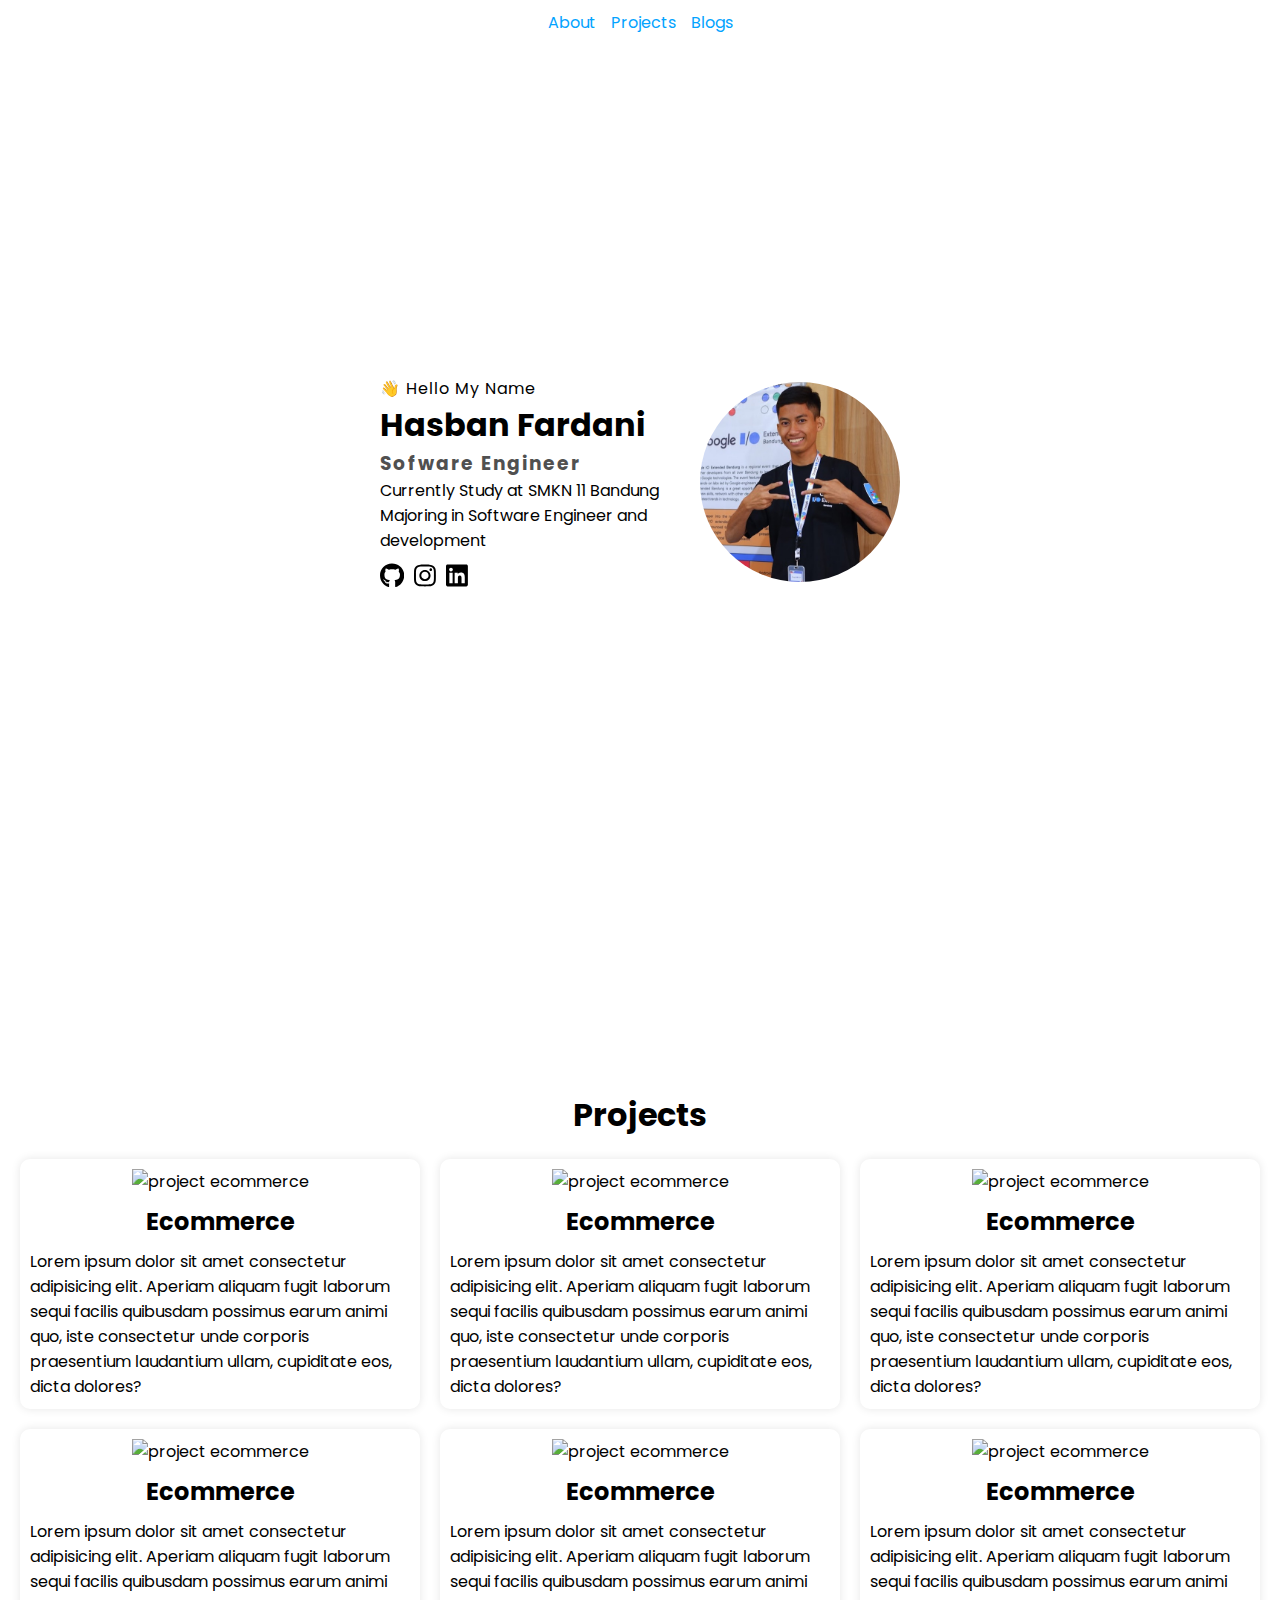
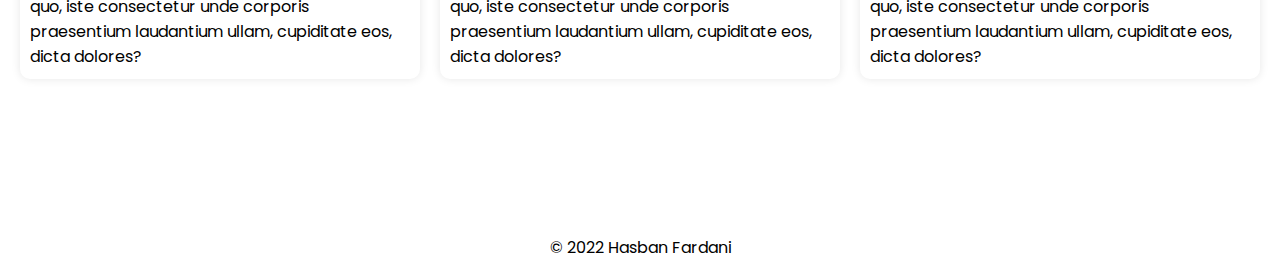
==== commit 100da05e: "add image preview" ====
--- a/html-css-minimalis-porfolio/index.html
+++ b/html-css-minimalis-porfolio/index.html
@@ -5,7 +5,7 @@
     <meta charset="UTF-8">
     <meta name="viewport" content="width=device-width, initial-scale=1.0">
     <title>Hasban Fardani</title>
-    <link rel="stylesheet" href="/style.css">
+    <link rel="stylesheet" href="./style.css">
 </head>
 
 <body>
@@ -86,7 +86,6 @@
     <footer style="text-align: center;">
         <p>&copy; 2022 Hasban Fardani</p>
     </footer>
-    <script src="main.js"></script>
 </body>
 
 </html>--- a/html-css-minimalis-porfolio/style.css
+++ b/html-css-minimalis-porfolio/style.css
@@ -0,0 +1,185 @@
+@import url('https://fonts.googleapis.com/css2?family=Poppins&display=swap');
+
+* {
+    margin: 0;
+    padding: 0;
+}
+
+:root::-webkit-scrollbar {
+    background-color: gray;
+    width: 10px;
+}
+
+:root::-webkit-scrollbar-thumb {
+    background-color: rgb(3, 163, 255);
+    border-radius: 10px;
+}
+
+html {
+    scroll-behavior: smooth;
+    overflow-x: hidden;
+}
+
+body {
+    font-family: Poppins;
+}
+
+.navbar {
+    display: flex;
+    justify-content: center;
+    align-items: center;
+    animation: FadeInLeft 1s ease-in-out;
+}
+
+.navbar-list {
+    list-style: none;
+    display: flex;
+    gap: 15px;
+    margin-top: 10px;
+}
+
+.navbar-list a {
+    text-decoration: none;
+    color: rgb(3, 163, 255);
+    transition: all 0.3s ease-in-out;
+}
+
+.navbar-list a:hover {
+    text-decoration: underline;
+    font-size: large;
+    color: blue;
+}
+
+.sticky {
+    position: fixed;
+    top: 0;
+    backdrop-filter: blur(10px);
+    width: 100%;
+}
+
+.hero {
+    height: 100dvh;
+    width: 100vw;
+    display: flex;
+    justify-content: center;
+    align-items: center;
+    gap: 20px;
+    animation: fadeIn 1s ease-in-out 0.5s;
+}
+
+.hero-image {
+    width: 200px;
+    height: 200px;
+    border-radius: 50%;
+    object-fit: cover;
+}
+
+.hero-left h1 {
+    margin: 0;
+    padding: 0;
+}
+
+.hero-left h2 {
+    margin-top: 0;
+    font-size: 14pt;
+    color: rgb(80, 80, 80);
+    letter-spacing: 2px;
+}
+
+.hero-left p {
+    max-width: 300px;
+}
+
+.hero-social {
+    margin-top: 10px;
+    display: flex;
+    gap: 10px;
+    transition: all 0.5s ease-in-out;
+}
+
+.hero-social a svg:hover {
+    fill: blue;
+    transform: scale(1.2);
+}
+
+.hello {
+    letter-spacing: 1px;
+}
+
+#projects {
+    text-align: center;
+    padding: 0 20px;
+    transition: all 0.5s ease-in-out;
+    display: flex;
+    flex-direction: column;
+    justify-content: center;
+    align-items: center;
+    min-height: 100dvh;
+}
+
+.project-container {
+    margin-top: 20px;
+    gap: 20px;
+    text-align: start;
+    display: grid;
+    grid-template-columns: 1fr 1fr 1fr;
+}
+
+.project-item {
+    display: flex;
+    flex-direction: column;
+    justify-content: center;
+    align-items: center;
+    gap: 10px;
+    padding: 10px;
+    border-radius: 10px;
+    box-shadow: 0 0 10px rgba(0, 0, 0, 0.1);
+    transition: all 0.3s ease-in-out;
+}
+
+.project-item:hover {
+    transform: scale(1.05);
+}
+
+/* SM */
+@media screen and (max-width: 600px) {
+    .hero {
+        flex-direction: column-reverse;
+        margin-top: 0;
+        padding: 0 4px;
+    }
+    .hero-image {
+        width: 150px;
+        height: 150px;
+        border-radius: 50%;
+        object-fit: cover;
+    }
+}
+
+/* MD */
+@media screen and (max-width: 900px) {
+    .project-container {
+        grid-template-columns: 1fr;
+    }
+}
+
+@keyframes fadeIn {
+    from {
+        opacity: 0;
+    }
+    to {
+        opacity: 1;
+    }
+}
+
+@keyframes FadeInLeft {
+    from {
+        opacity: 0;
+        transform: translateX(-100px);
+    }
+    to {
+        opacity: 1;
+        transform: translateX(0);
+    }
+}
+
